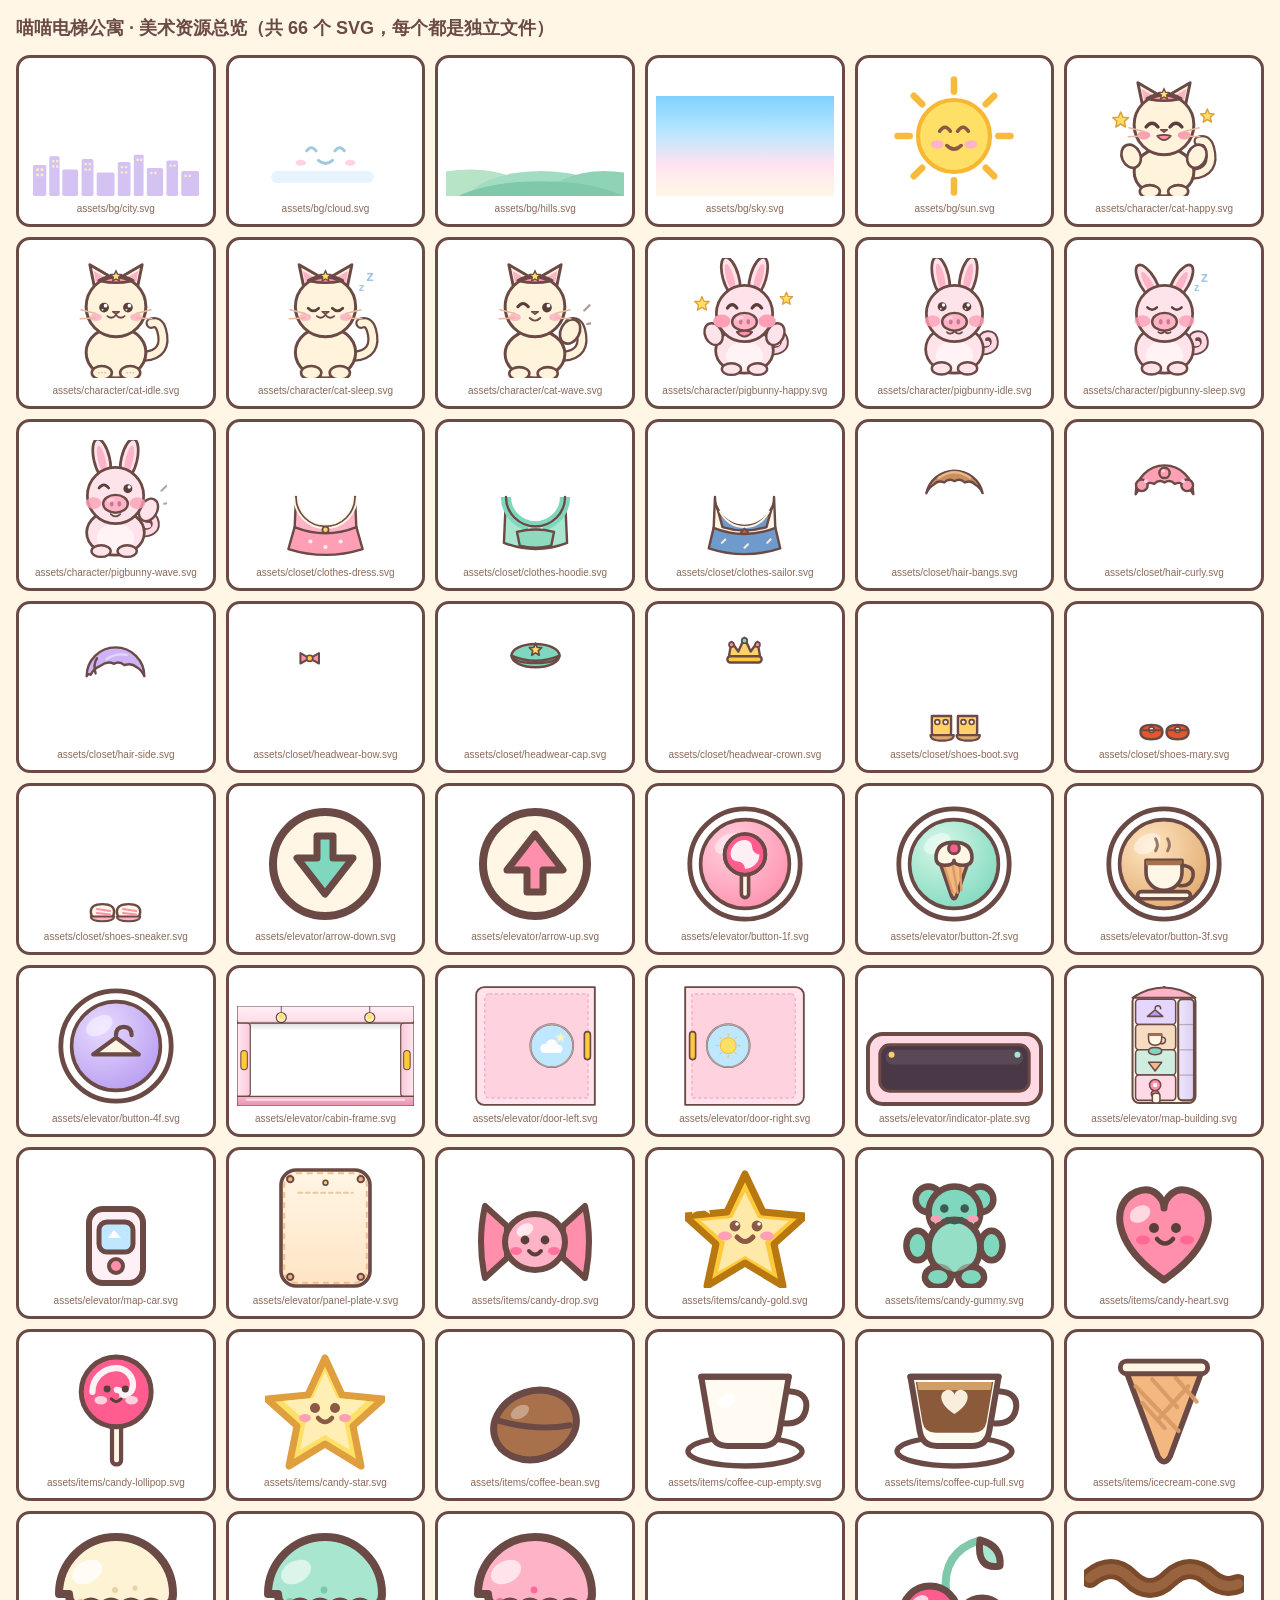
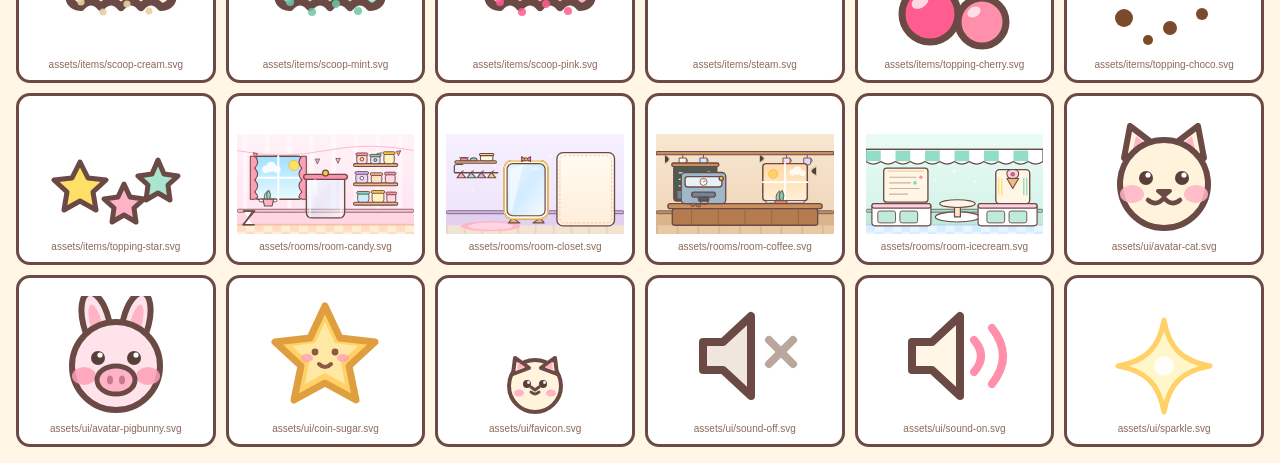
==== tools/asset-preview.html @ 95e315c2 "新增 4F 衣帽间：可换发型/头饰/衣服/鞋子（图层式换装 + 镜子预览 + 新搭配奖励）" ====
<!doctype html>
<meta charset="utf-8">
<title>喵喵电梯公寓 · 美术资源总览</title>
<style>
  body{margin:0;padding:16px;background:#FFF6E5;font:13px/1.4 -apple-system,"PingFang SC",sans-serif;
       display:grid;grid-template-columns:repeat(6,1fr);gap:10px}
  h1{grid-column:1/-1;margin:0 0 4px;font-size:18px;color:#6B4A45}
  figure{margin:0;background:#fff;border:3px solid #6B4A45;border-radius:14px;padding:8px;
         display:flex;flex-direction:column;align-items:center;justify-content:flex-end;min-height:150px}
  img{max-width:100%;max-height:120px;object-fit:contain}
  figcaption{margin-top:6px;font-size:10px;color:#8A6A5A;word-break:break-all;text-align:center}
</style>
<h1>喵喵电梯公寓 · 美术资源总览（共 66 个 SVG，每个都是独立文件）</h1>
<figure><img src="../assets/bg/city.svg"><figcaption>assets/bg/city.svg</figcaption></figure>
<figure><img src="../assets/bg/cloud.svg"><figcaption>assets/bg/cloud.svg</figcaption></figure>
<figure><img src="../assets/bg/hills.svg"><figcaption>assets/bg/hills.svg</figcaption></figure>
<figure><img src="../assets/bg/sky.svg"><figcaption>assets/bg/sky.svg</figcaption></figure>
<figure><img src="../assets/bg/sun.svg"><figcaption>assets/bg/sun.svg</figcaption></figure>
<figure><img src="../assets/character/cat-happy.svg"><figcaption>assets/character/cat-happy.svg</figcaption></figure>
<figure><img src="../assets/character/cat-idle.svg"><figcaption>assets/character/cat-idle.svg</figcaption></figure>
<figure><img src="../assets/character/cat-sleep.svg"><figcaption>assets/character/cat-sleep.svg</figcaption></figure>
<figure><img src="../assets/character/cat-wave.svg"><figcaption>assets/character/cat-wave.svg</figcaption></figure>
<figure><img src="../assets/character/pigbunny-happy.svg"><figcaption>assets/character/pigbunny-happy.svg</figcaption></figure>
<figure><img src="../assets/character/pigbunny-idle.svg"><figcaption>assets/character/pigbunny-idle.svg</figcaption></figure>
<figure><img src="../assets/character/pigbunny-sleep.svg"><figcaption>assets/character/pigbunny-sleep.svg</figcaption></figure>
<figure><img src="../assets/character/pigbunny-wave.svg"><figcaption>assets/character/pigbunny-wave.svg</figcaption></figure>
<figure><img src="../assets/closet/clothes-dress.svg"><figcaption>assets/closet/clothes-dress.svg</figcaption></figure>
<figure><img src="../assets/closet/clothes-hoodie.svg"><figcaption>assets/closet/clothes-hoodie.svg</figcaption></figure>
<figure><img src="../assets/closet/clothes-sailor.svg"><figcaption>assets/closet/clothes-sailor.svg</figcaption></figure>
<figure><img src="../assets/closet/hair-bangs.svg"><figcaption>assets/closet/hair-bangs.svg</figcaption></figure>
<figure><img src="../assets/closet/hair-curly.svg"><figcaption>assets/closet/hair-curly.svg</figcaption></figure>
<figure><img src="../assets/closet/hair-side.svg"><figcaption>assets/closet/hair-side.svg</figcaption></figure>
<figure><img src="../assets/closet/headwear-bow.svg"><figcaption>assets/closet/headwear-bow.svg</figcaption></figure>
<figure><img src="../assets/closet/headwear-cap.svg"><figcaption>assets/closet/headwear-cap.svg</figcaption></figure>
<figure><img src="../assets/closet/headwear-crown.svg"><figcaption>assets/closet/headwear-crown.svg</figcaption></figure>
<figure><img src="../assets/closet/shoes-boot.svg"><figcaption>assets/closet/shoes-boot.svg</figcaption></figure>
<figure><img src="../assets/closet/shoes-mary.svg"><figcaption>assets/closet/shoes-mary.svg</figcaption></figure>
<figure><img src="../assets/closet/shoes-sneaker.svg"><figcaption>assets/closet/shoes-sneaker.svg</figcaption></figure>
<figure><img src="../assets/elevator/arrow-down.svg"><figcaption>assets/elevator/arrow-down.svg</figcaption></figure>
<figure><img src="../assets/elevator/arrow-up.svg"><figcaption>assets/elevator/arrow-up.svg</figcaption></figure>
<figure><img src="../assets/elevator/button-1f.svg"><figcaption>assets/elevator/button-1f.svg</figcaption></figure>
<figure><img src="../assets/elevator/button-2f.svg"><figcaption>assets/elevator/button-2f.svg</figcaption></figure>
<figure><img src="../assets/elevator/button-3f.svg"><figcaption>assets/elevator/button-3f.svg</figcaption></figure>
<figure><img src="../assets/elevator/button-4f.svg"><figcaption>assets/elevator/button-4f.svg</figcaption></figure>
<figure><img src="../assets/elevator/cabin-frame.svg"><figcaption>assets/elevator/cabin-frame.svg</figcaption></figure>
<figure><img src="../assets/elevator/door-left.svg"><figcaption>assets/elevator/door-left.svg</figcaption></figure>
<figure><img src="../assets/elevator/door-right.svg"><figcaption>assets/elevator/door-right.svg</figcaption></figure>
<figure><img src="../assets/elevator/indicator-plate.svg"><figcaption>assets/elevator/indicator-plate.svg</figcaption></figure>
<figure><img src="../assets/elevator/map-building.svg"><figcaption>assets/elevator/map-building.svg</figcaption></figure>
<figure><img src="../assets/elevator/map-car.svg"><figcaption>assets/elevator/map-car.svg</figcaption></figure>
<figure><img src="../assets/elevator/panel-plate-v.svg"><figcaption>assets/elevator/panel-plate-v.svg</figcaption></figure>
<figure><img src="../assets/items/candy-drop.svg"><figcaption>assets/items/candy-drop.svg</figcaption></figure>
<figure><img src="../assets/items/candy-gold.svg"><figcaption>assets/items/candy-gold.svg</figcaption></figure>
<figure><img src="../assets/items/candy-gummy.svg"><figcaption>assets/items/candy-gummy.svg</figcaption></figure>
<figure><img src="../assets/items/candy-heart.svg"><figcaption>assets/items/candy-heart.svg</figcaption></figure>
<figure><img src="../assets/items/candy-lollipop.svg"><figcaption>assets/items/candy-lollipop.svg</figcaption></figure>
<figure><img src="../assets/items/candy-star.svg"><figcaption>assets/items/candy-star.svg</figcaption></figure>
<figure><img src="../assets/items/coffee-bean.svg"><figcaption>assets/items/coffee-bean.svg</figcaption></figure>
<figure><img src="../assets/items/coffee-cup-empty.svg"><figcaption>assets/items/coffee-cup-empty.svg</figcaption></figure>
<figure><img src="../assets/items/coffee-cup-full.svg"><figcaption>assets/items/coffee-cup-full.svg</figcaption></figure>
<figure><img src="../assets/items/icecream-cone.svg"><figcaption>assets/items/icecream-cone.svg</figcaption></figure>
<figure><img src="../assets/items/scoop-cream.svg"><figcaption>assets/items/scoop-cream.svg</figcaption></figure>
<figure><img src="../assets/items/scoop-mint.svg"><figcaption>assets/items/scoop-mint.svg</figcaption></figure>
<figure><img src="../assets/items/scoop-pink.svg"><figcaption>assets/items/scoop-pink.svg</figcaption></figure>
<figure><img src="../assets/items/steam.svg"><figcaption>assets/items/steam.svg</figcaption></figure>
<figure><img src="../assets/items/topping-cherry.svg"><figcaption>assets/items/topping-cherry.svg</figcaption></figure>
<figure><img src="../assets/items/topping-choco.svg"><figcaption>assets/items/topping-choco.svg</figcaption></figure>
<figure><img src="../assets/items/topping-star.svg"><figcaption>assets/items/topping-star.svg</figcaption></figure>
<figure><img src="../assets/rooms/room-candy.svg"><figcaption>assets/rooms/room-candy.svg</figcaption></figure>
<figure><img src="../assets/rooms/room-closet.svg"><figcaption>assets/rooms/room-closet.svg</figcaption></figure>
<figure><img src="../assets/rooms/room-coffee.svg"><figcaption>assets/rooms/room-coffee.svg</figcaption></figure>
<figure><img src="../assets/rooms/room-icecream.svg"><figcaption>assets/rooms/room-icecream.svg</figcaption></figure>
<figure><img src="../assets/ui/avatar-cat.svg"><figcaption>assets/ui/avatar-cat.svg</figcaption></figure>
<figure><img src="../assets/ui/avatar-pigbunny.svg"><figcaption>assets/ui/avatar-pigbunny.svg</figcaption></figure>
<figure><img src="../assets/ui/coin-sugar.svg"><figcaption>assets/ui/coin-sugar.svg</figcaption></figure>
<figure><img src="../assets/ui/favicon.svg"><figcaption>assets/ui/favicon.svg</figcaption></figure>
<figure><img src="../assets/ui/sound-off.svg"><figcaption>assets/ui/sound-off.svg</figcaption></figure>
<figure><img src="../assets/ui/sound-on.svg"><figcaption>assets/ui/sound-on.svg</figcaption></figure>
<figure><img src="../assets/ui/sparkle.svg"><figcaption>assets/ui/sparkle.svg</figcaption></figure>
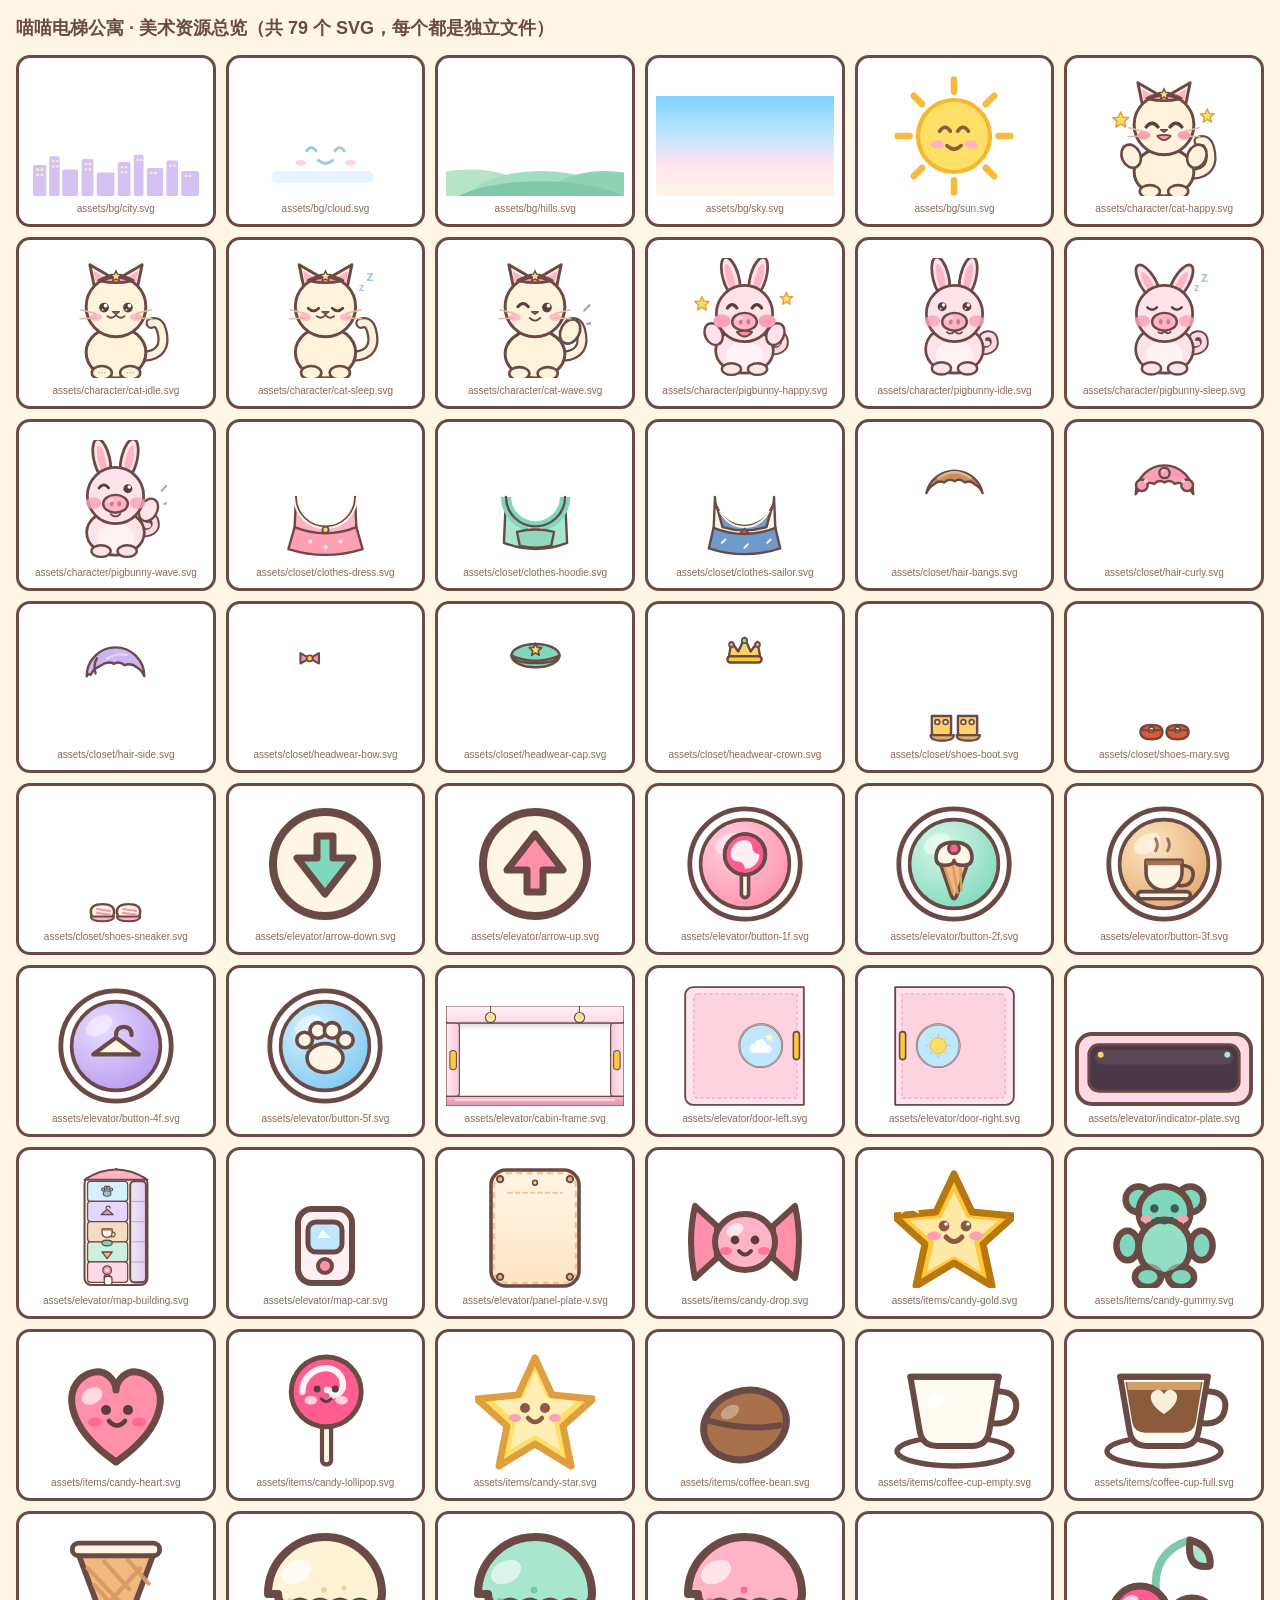
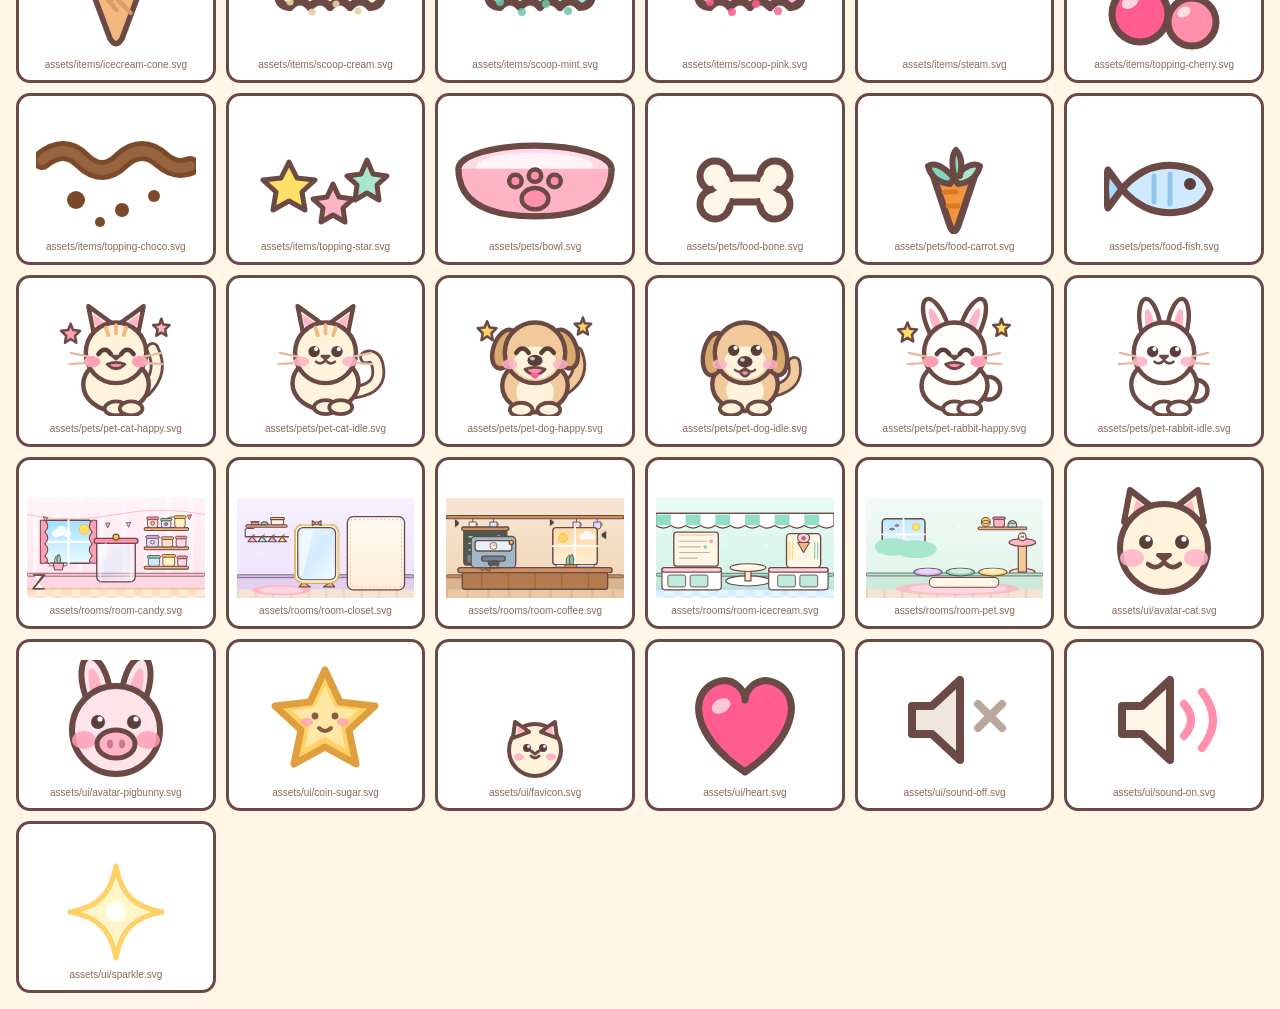
==== commit ba99a42a: "新增 5F 宠物层：三只小宠物可摸可喂，好感度升级变好朋友" ====
--- a/tools/asset-preview.html
+++ b/tools/asset-preview.html
@@ -10,7 +10,7 @@
   img{max-width:100%;max-height:120px;object-fit:contain}
   figcaption{margin-top:6px;font-size:10px;color:#8A6A5A;word-break:break-all;text-align:center}
 </style>
-<h1>喵喵电梯公寓 · 美术资源总览（共 66 个 SVG，每个都是独立文件）</h1>
+<h1>喵喵电梯公寓 · 美术资源总览（共 79 个 SVG，每个都是独立文件）</h1>
 <figure><img src="../assets/bg/city.svg"><figcaption>assets/bg/city.svg</figcaption></figure>
 <figure><img src="../assets/bg/cloud.svg"><figcaption>assets/bg/cloud.svg</figcaption></figure>
 <figure><img src="../assets/bg/hills.svg"><figcaption>assets/bg/hills.svg</figcaption></figure>
@@ -42,6 +42,7 @@
 <figure><img src="../assets/elevator/button-2f.svg"><figcaption>assets/elevator/button-2f.svg</figcaption></figure>
 <figure><img src="../assets/elevator/button-3f.svg"><figcaption>assets/elevator/button-3f.svg</figcaption></figure>
 <figure><img src="../assets/elevator/button-4f.svg"><figcaption>assets/elevator/button-4f.svg</figcaption></figure>
+<figure><img src="../assets/elevator/button-5f.svg"><figcaption>assets/elevator/button-5f.svg</figcaption></figure>
 <figure><img src="../assets/elevator/cabin-frame.svg"><figcaption>assets/elevator/cabin-frame.svg</figcaption></figure>
 <figure><img src="../assets/elevator/door-left.svg"><figcaption>assets/elevator/door-left.svg</figcaption></figure>
 <figure><img src="../assets/elevator/door-right.svg"><figcaption>assets/elevator/door-right.svg</figcaption></figure>
@@ -66,14 +67,26 @@
 <figure><img src="../assets/items/topping-cherry.svg"><figcaption>assets/items/topping-cherry.svg</figcaption></figure>
 <figure><img src="../assets/items/topping-choco.svg"><figcaption>assets/items/topping-choco.svg</figcaption></figure>
 <figure><img src="../assets/items/topping-star.svg"><figcaption>assets/items/topping-star.svg</figcaption></figure>
+<figure><img src="../assets/pets/bowl.svg"><figcaption>assets/pets/bowl.svg</figcaption></figure>
+<figure><img src="../assets/pets/food-bone.svg"><figcaption>assets/pets/food-bone.svg</figcaption></figure>
+<figure><img src="../assets/pets/food-carrot.svg"><figcaption>assets/pets/food-carrot.svg</figcaption></figure>
+<figure><img src="../assets/pets/food-fish.svg"><figcaption>assets/pets/food-fish.svg</figcaption></figure>
+<figure><img src="../assets/pets/pet-cat-happy.svg"><figcaption>assets/pets/pet-cat-happy.svg</figcaption></figure>
+<figure><img src="../assets/pets/pet-cat-idle.svg"><figcaption>assets/pets/pet-cat-idle.svg</figcaption></figure>
+<figure><img src="../assets/pets/pet-dog-happy.svg"><figcaption>assets/pets/pet-dog-happy.svg</figcaption></figure>
+<figure><img src="../assets/pets/pet-dog-idle.svg"><figcaption>assets/pets/pet-dog-idle.svg</figcaption></figure>
+<figure><img src="../assets/pets/pet-rabbit-happy.svg"><figcaption>assets/pets/pet-rabbit-happy.svg</figcaption></figure>
+<figure><img src="../assets/pets/pet-rabbit-idle.svg"><figcaption>assets/pets/pet-rabbit-idle.svg</figcaption></figure>
 <figure><img src="../assets/rooms/room-candy.svg"><figcaption>assets/rooms/room-candy.svg</figcaption></figure>
 <figure><img src="../assets/rooms/room-closet.svg"><figcaption>assets/rooms/room-closet.svg</figcaption></figure>
 <figure><img src="../assets/rooms/room-coffee.svg"><figcaption>assets/rooms/room-coffee.svg</figcaption></figure>
 <figure><img src="../assets/rooms/room-icecream.svg"><figcaption>assets/rooms/room-icecream.svg</figcaption></figure>
+<figure><img src="../assets/rooms/room-pet.svg"><figcaption>assets/rooms/room-pet.svg</figcaption></figure>
 <figure><img src="../assets/ui/avatar-cat.svg"><figcaption>assets/ui/avatar-cat.svg</figcaption></figure>
 <figure><img src="../assets/ui/avatar-pigbunny.svg"><figcaption>assets/ui/avatar-pigbunny.svg</figcaption></figure>
 <figure><img src="../assets/ui/coin-sugar.svg"><figcaption>assets/ui/coin-sugar.svg</figcaption></figure>
 <figure><img src="../assets/ui/favicon.svg"><figcaption>assets/ui/favicon.svg</figcaption></figure>
+<figure><img src="../assets/ui/heart.svg"><figcaption>assets/ui/heart.svg</figcaption></figure>
 <figure><img src="../assets/ui/sound-off.svg"><figcaption>assets/ui/sound-off.svg</figcaption></figure>
 <figure><img src="../assets/ui/sound-on.svg"><figcaption>assets/ui/sound-on.svg</figcaption></figure>
 <figure><img src="../assets/ui/sparkle.svg"><figcaption>assets/ui/sparkle.svg</figcaption></figure>
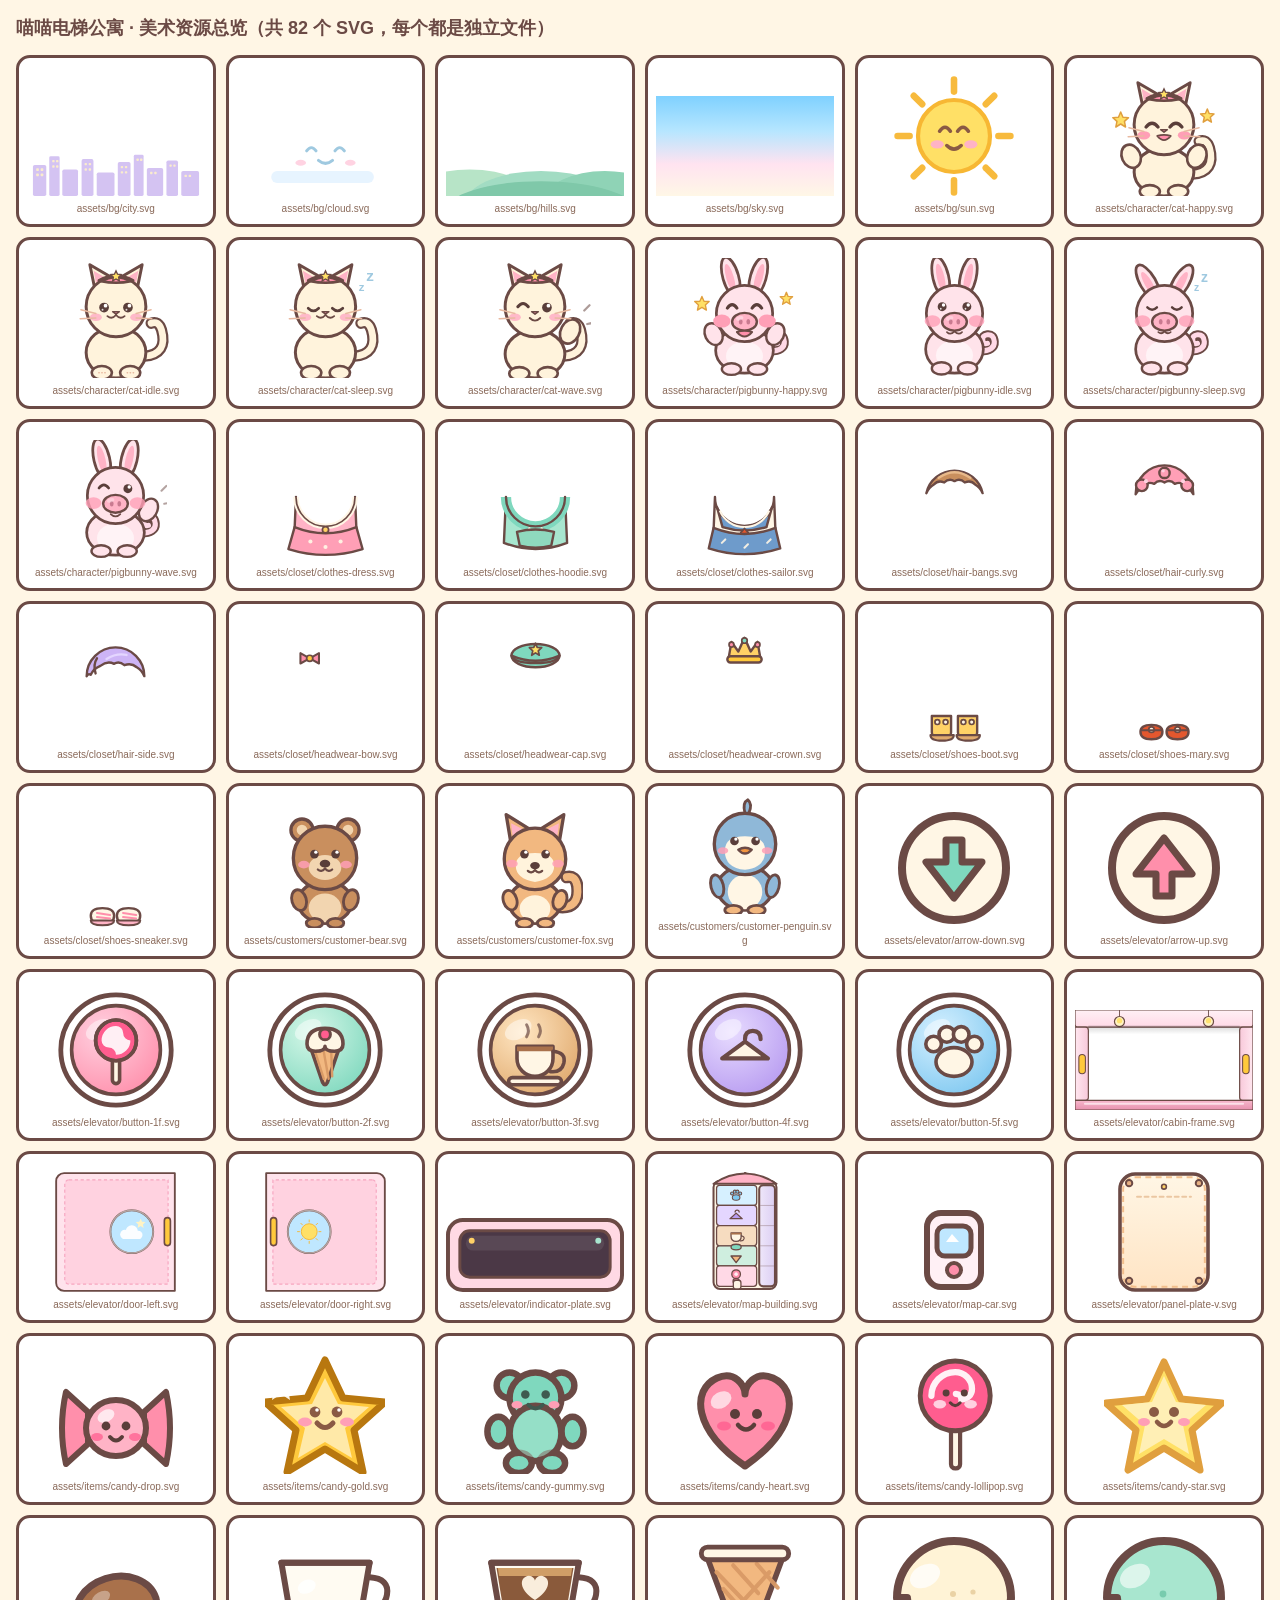
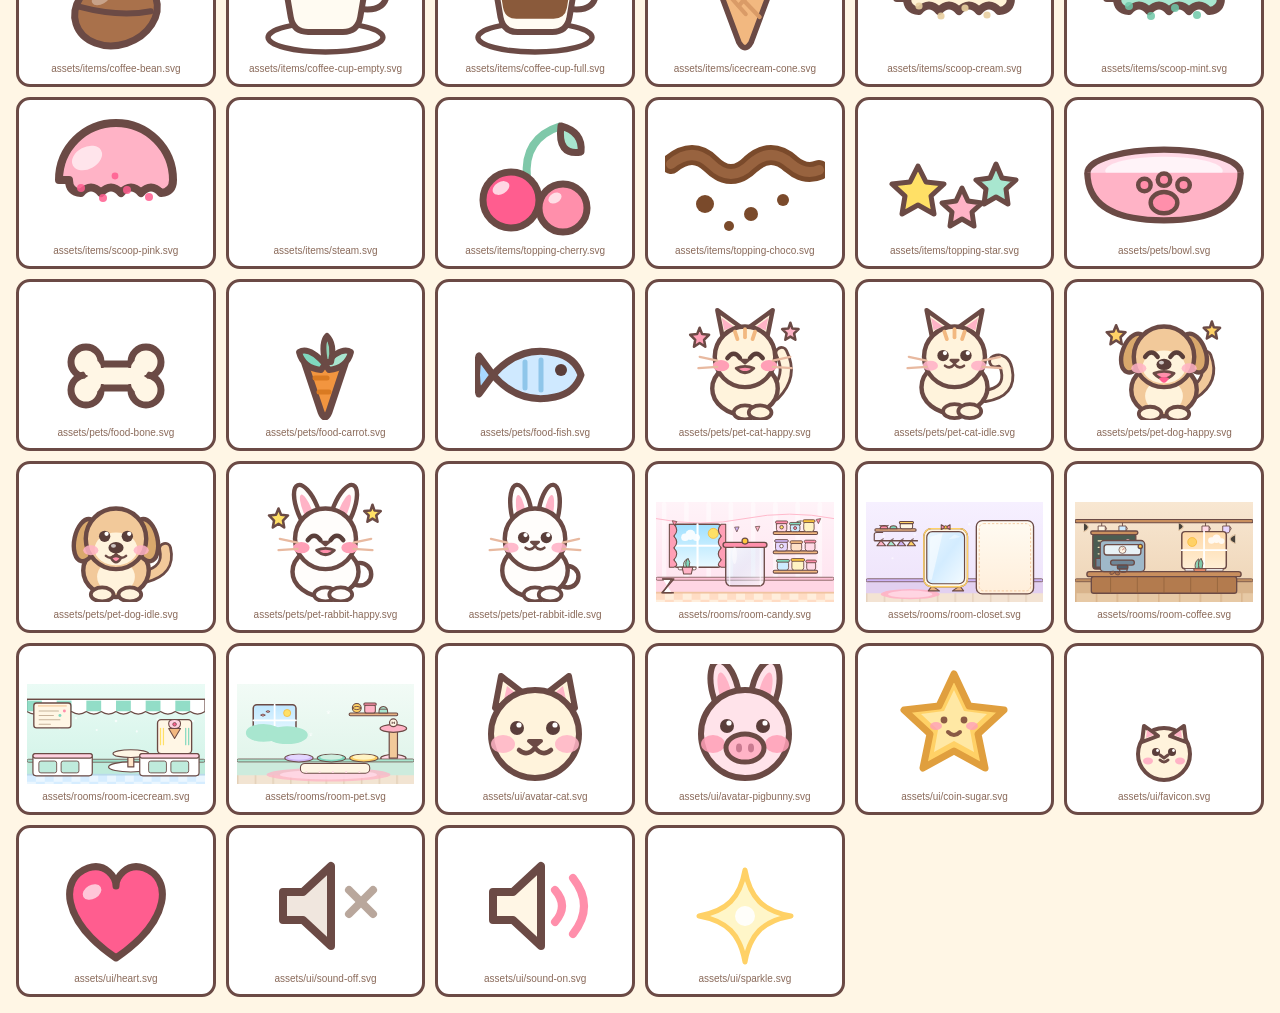
==== commit acd399a7: "2F 改成顾客点单：口味+配料都对上卖 8 颗，没对上 3 颗，卖完自动换顾客" ====
--- a/tools/asset-preview.html
+++ b/tools/asset-preview.html
@@ -10,7 +10,7 @@
   img{max-width:100%;max-height:120px;object-fit:contain}
   figcaption{margin-top:6px;font-size:10px;color:#8A6A5A;word-break:break-all;text-align:center}
 </style>
-<h1>喵喵电梯公寓 · 美术资源总览（共 79 个 SVG，每个都是独立文件）</h1>
+<h1>喵喵电梯公寓 · 美术资源总览（共 82 个 SVG，每个都是独立文件）</h1>
 <figure><img src="../assets/bg/city.svg"><figcaption>assets/bg/city.svg</figcaption></figure>
 <figure><img src="../assets/bg/cloud.svg"><figcaption>assets/bg/cloud.svg</figcaption></figure>
 <figure><img src="../assets/bg/hills.svg"><figcaption>assets/bg/hills.svg</figcaption></figure>
@@ -36,6 +36,9 @@
 <figure><img src="../assets/closet/shoes-boot.svg"><figcaption>assets/closet/shoes-boot.svg</figcaption></figure>
 <figure><img src="../assets/closet/shoes-mary.svg"><figcaption>assets/closet/shoes-mary.svg</figcaption></figure>
 <figure><img src="../assets/closet/shoes-sneaker.svg"><figcaption>assets/closet/shoes-sneaker.svg</figcaption></figure>
+<figure><img src="../assets/customers/customer-bear.svg"><figcaption>assets/customers/customer-bear.svg</figcaption></figure>
+<figure><img src="../assets/customers/customer-fox.svg"><figcaption>assets/customers/customer-fox.svg</figcaption></figure>
+<figure><img src="../assets/customers/customer-penguin.svg"><figcaption>assets/customers/customer-penguin.svg</figcaption></figure>
 <figure><img src="../assets/elevator/arrow-down.svg"><figcaption>assets/elevator/arrow-down.svg</figcaption></figure>
 <figure><img src="../assets/elevator/arrow-up.svg"><figcaption>assets/elevator/arrow-up.svg</figcaption></figure>
 <figure><img src="../assets/elevator/button-1f.svg"><figcaption>assets/elevator/button-1f.svg</figcaption></figure>
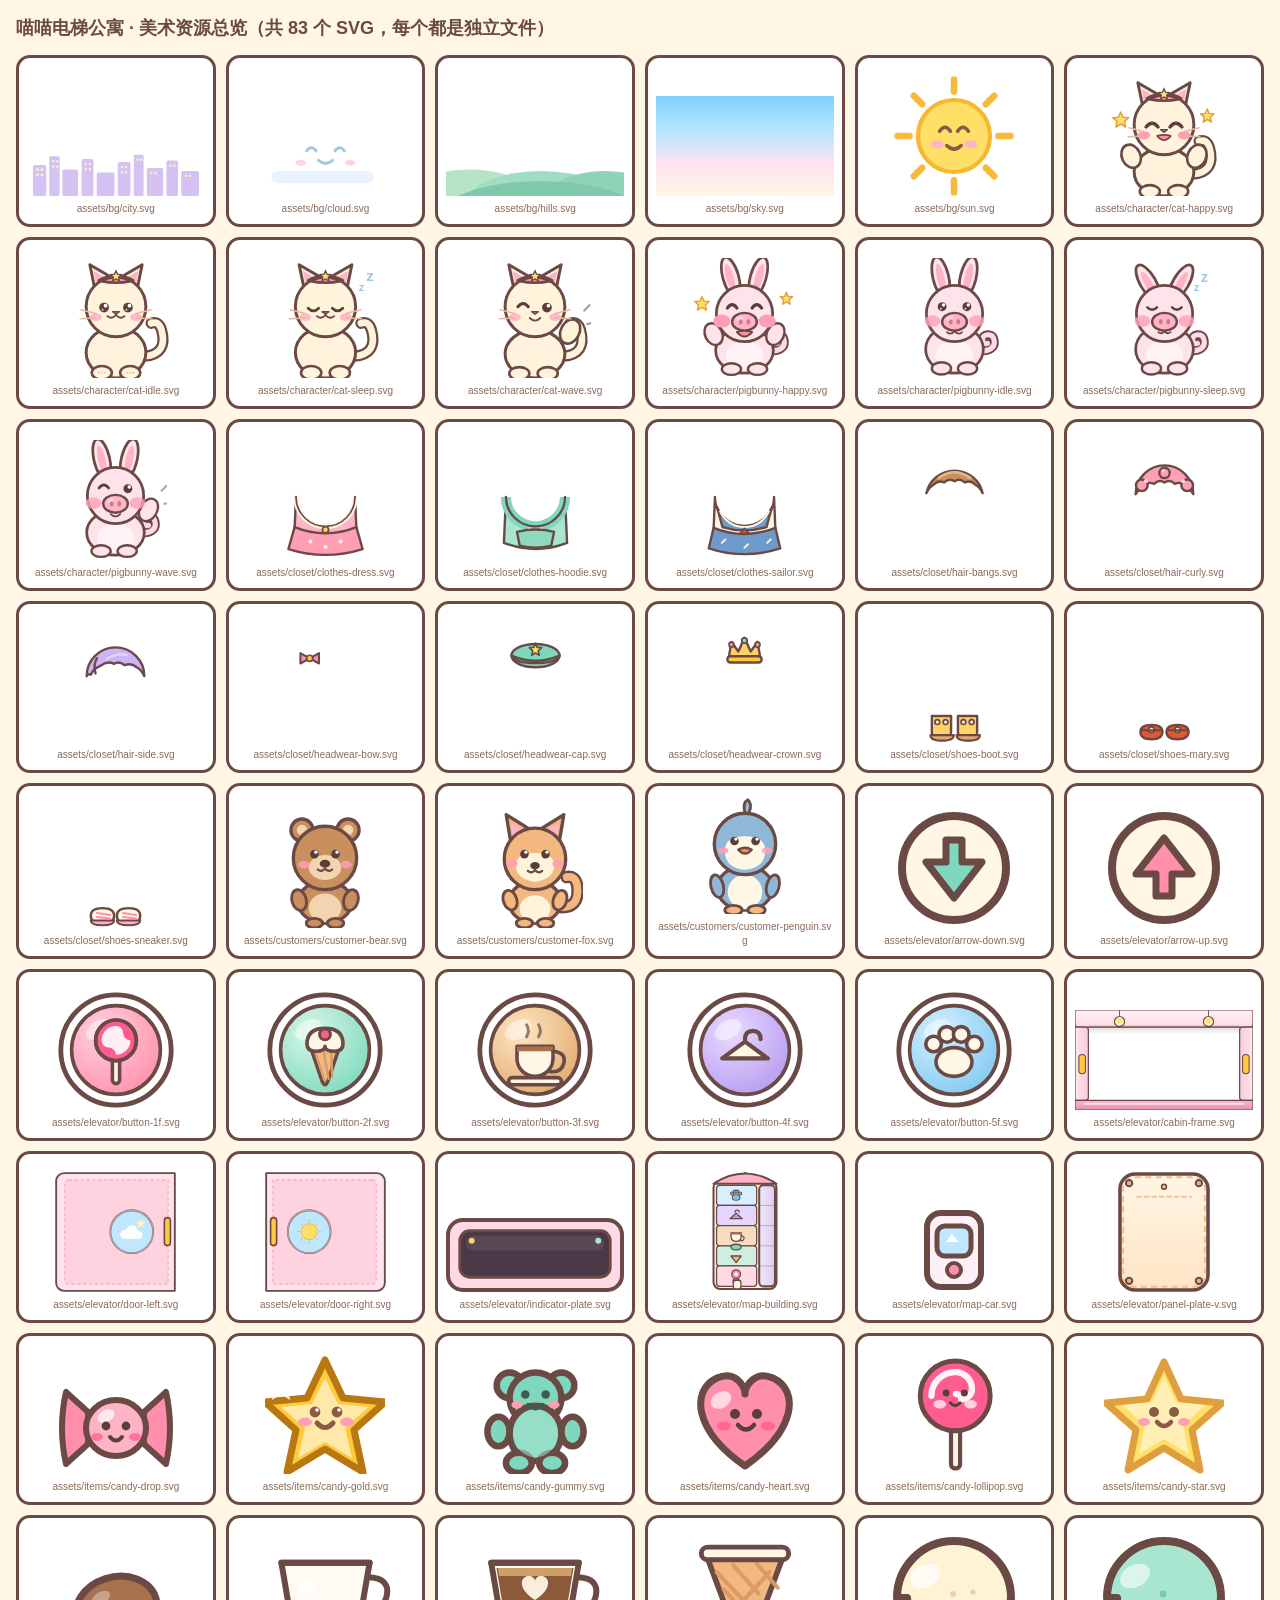
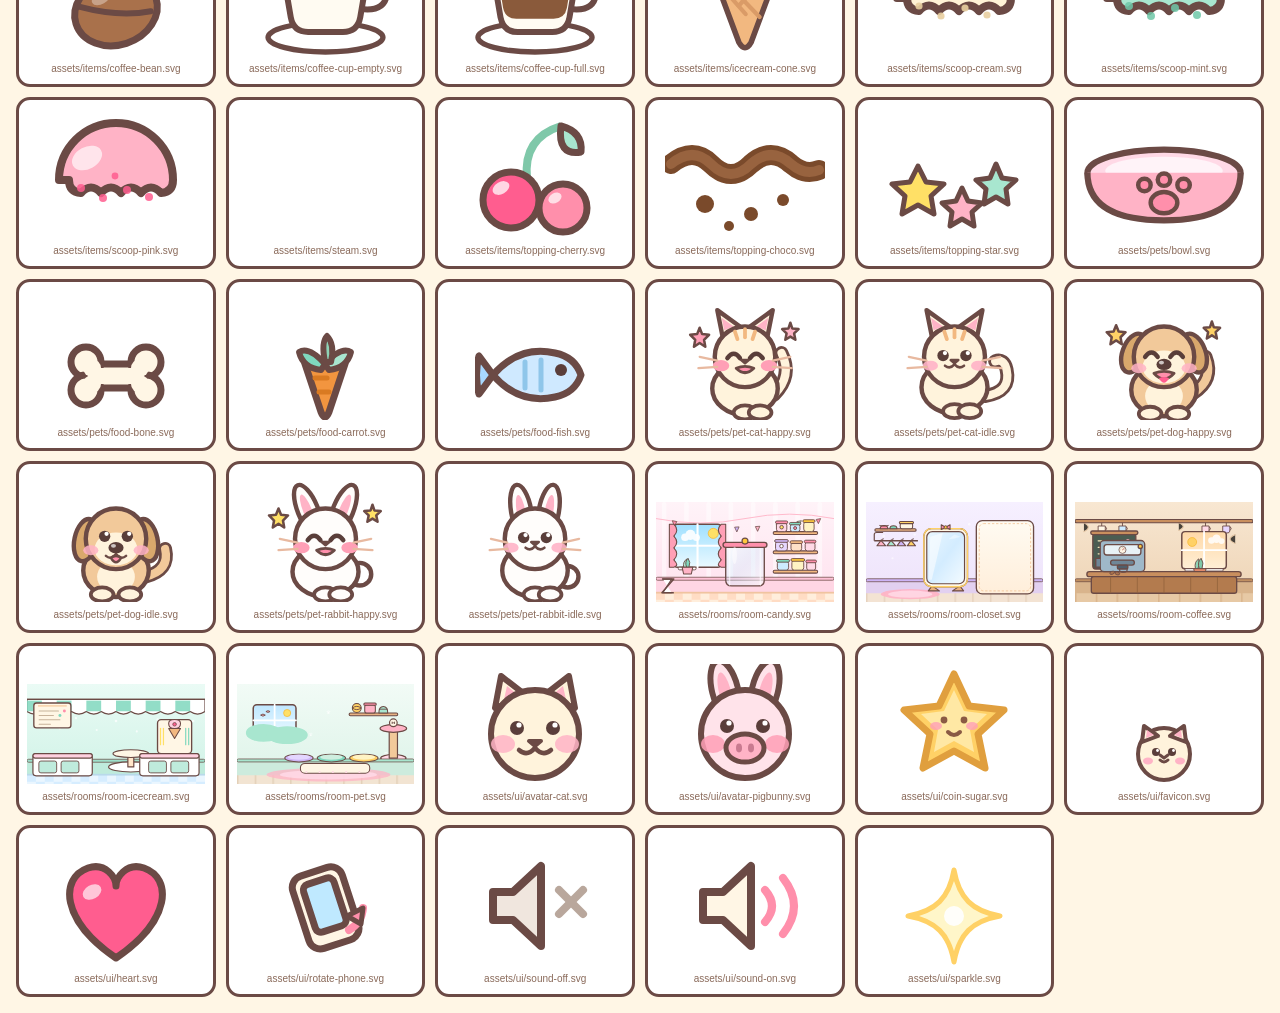
==== commit fdcb62ca: "手机适配：触屏热区放大/禁粘 hover/竖屏提示；台词气泡移到门槛，不再压住可点元素；修掉糖果浮动跑偏" ====
--- a/tools/asset-preview.html
+++ b/tools/asset-preview.html
@@ -10,7 +10,7 @@
   img{max-width:100%;max-height:120px;object-fit:contain}
   figcaption{margin-top:6px;font-size:10px;color:#8A6A5A;word-break:break-all;text-align:center}
 </style>
-<h1>喵喵电梯公寓 · 美术资源总览（共 82 个 SVG，每个都是独立文件）</h1>
+<h1>喵喵电梯公寓 · 美术资源总览（共 83 个 SVG，每个都是独立文件）</h1>
 <figure><img src="../assets/bg/city.svg"><figcaption>assets/bg/city.svg</figcaption></figure>
 <figure><img src="../assets/bg/cloud.svg"><figcaption>assets/bg/cloud.svg</figcaption></figure>
 <figure><img src="../assets/bg/hills.svg"><figcaption>assets/bg/hills.svg</figcaption></figure>
@@ -90,6 +90,7 @@
 <figure><img src="../assets/ui/coin-sugar.svg"><figcaption>assets/ui/coin-sugar.svg</figcaption></figure>
 <figure><img src="../assets/ui/favicon.svg"><figcaption>assets/ui/favicon.svg</figcaption></figure>
 <figure><img src="../assets/ui/heart.svg"><figcaption>assets/ui/heart.svg</figcaption></figure>
+<figure><img src="../assets/ui/rotate-phone.svg"><figcaption>assets/ui/rotate-phone.svg</figcaption></figure>
 <figure><img src="../assets/ui/sound-off.svg"><figcaption>assets/ui/sound-off.svg</figcaption></figure>
 <figure><img src="../assets/ui/sound-on.svg"><figcaption>assets/ui/sound-on.svg</figcaption></figure>
 <figure><img src="../assets/ui/sparkle.svg"><figcaption>assets/ui/sparkle.svg</figcaption></figure>
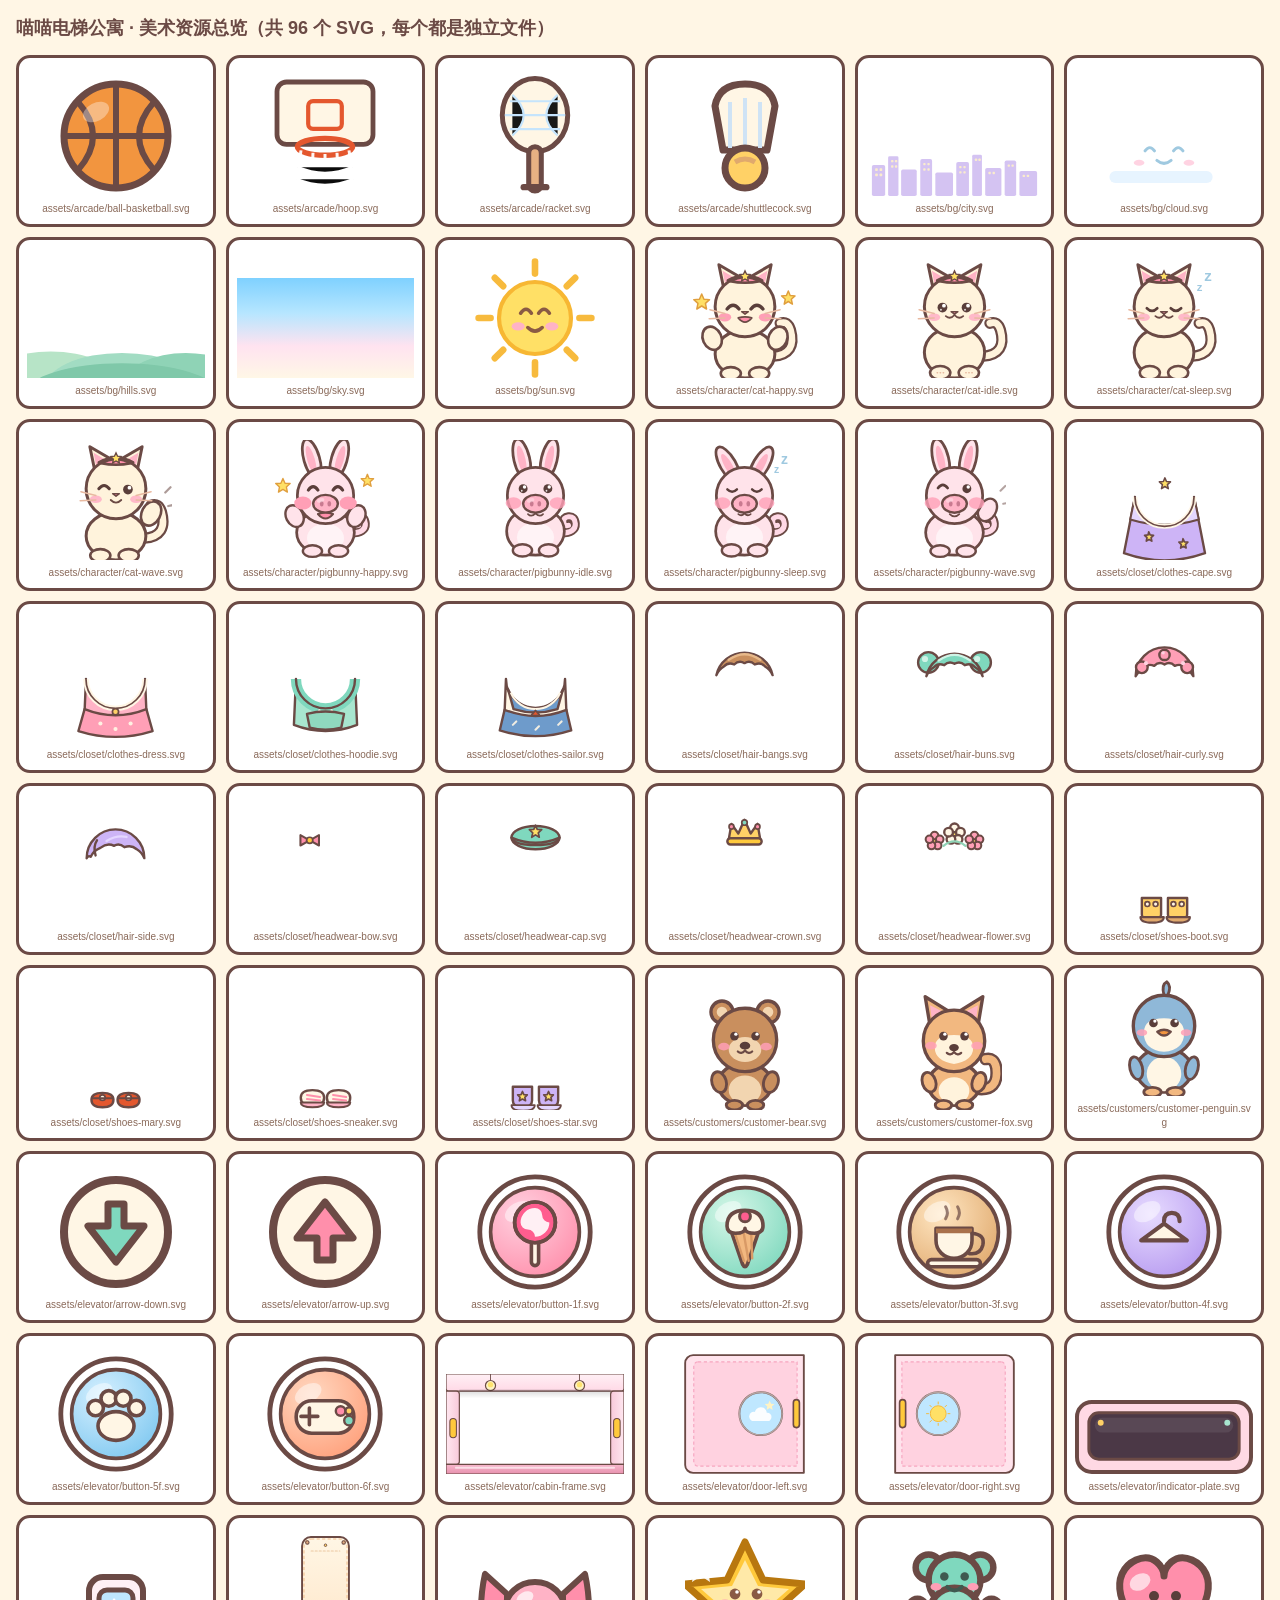
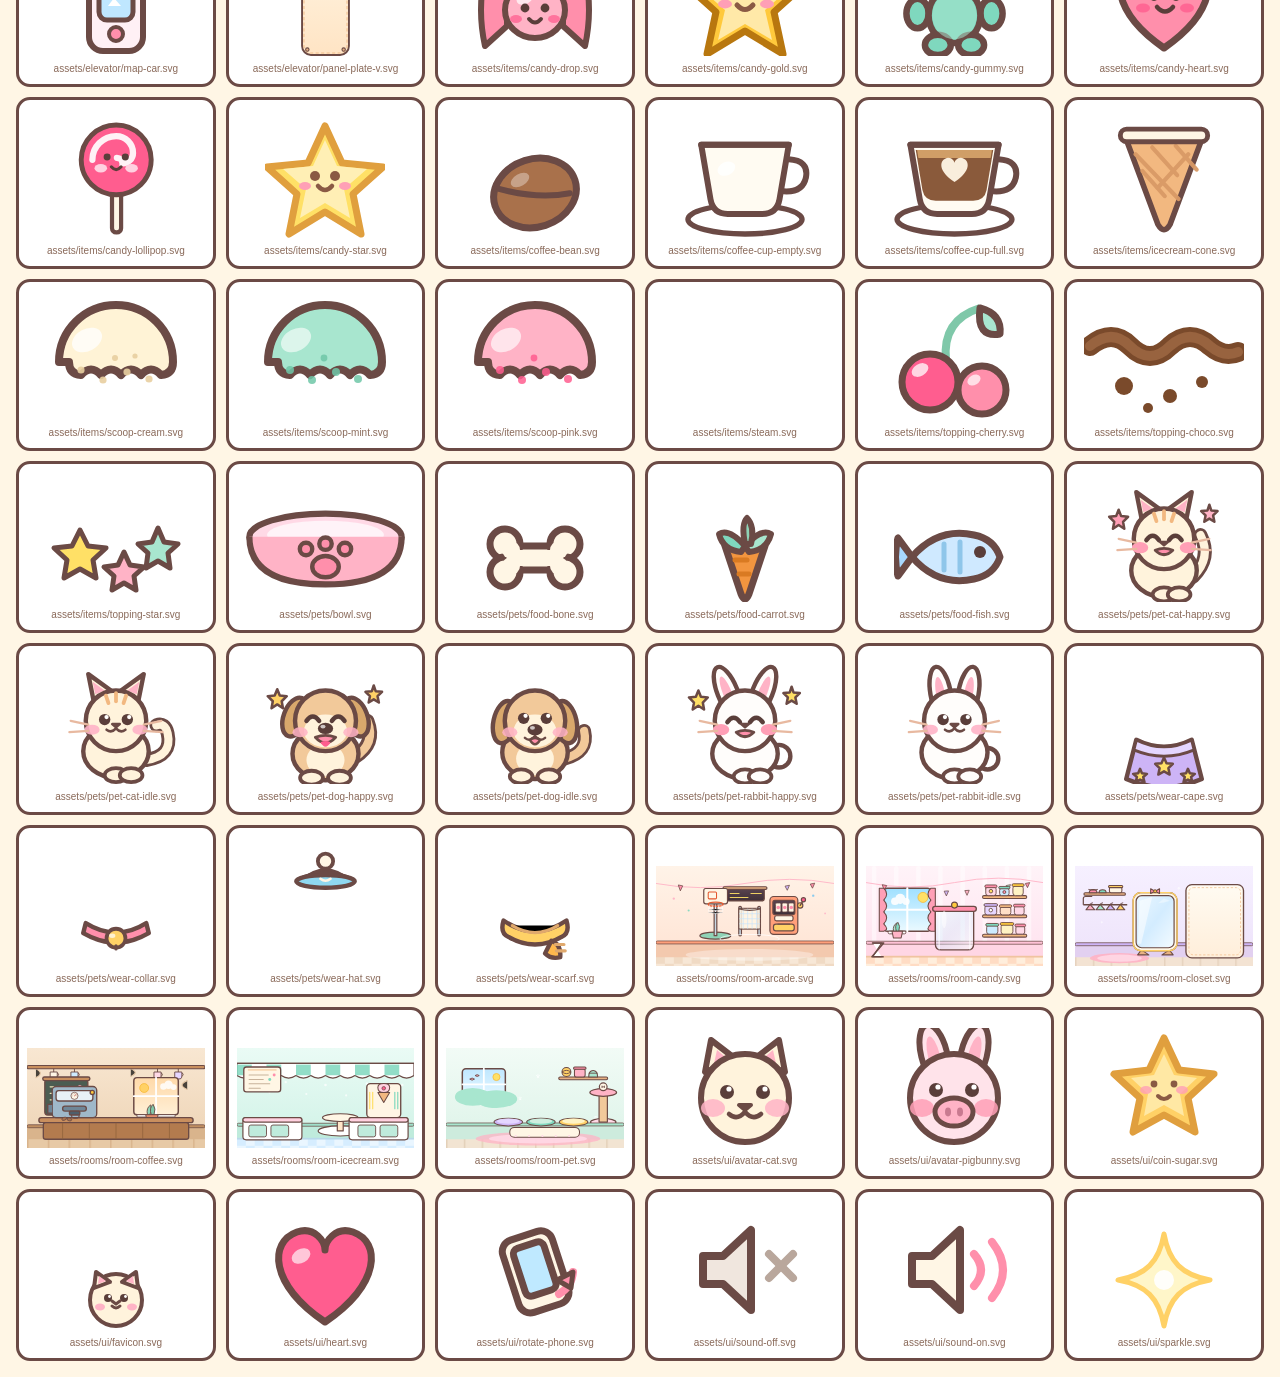
==== commit 3ddf724f: "4F 加商店（买主角衣服 + 宠物装扮）；宠物装扮在 5F/6F 同步可见；楼层按键 6 层起自动两列 + 楼层指示条" ====
--- a/tools/asset-preview.html
+++ b/tools/asset-preview.html
@@ -10,7 +10,11 @@
   img{max-width:100%;max-height:120px;object-fit:contain}
   figcaption{margin-top:6px;font-size:10px;color:#8A6A5A;word-break:break-all;text-align:center}
 </style>
-<h1>喵喵电梯公寓 · 美术资源总览（共 83 个 SVG，每个都是独立文件）</h1>
+<h1>喵喵电梯公寓 · 美术资源总览（共 96 个 SVG，每个都是独立文件）</h1>
+<figure><img src="../assets/arcade/ball-basketball.svg"><figcaption>assets/arcade/ball-basketball.svg</figcaption></figure>
+<figure><img src="../assets/arcade/hoop.svg"><figcaption>assets/arcade/hoop.svg</figcaption></figure>
+<figure><img src="../assets/arcade/racket.svg"><figcaption>assets/arcade/racket.svg</figcaption></figure>
+<figure><img src="../assets/arcade/shuttlecock.svg"><figcaption>assets/arcade/shuttlecock.svg</figcaption></figure>
 <figure><img src="../assets/bg/city.svg"><figcaption>assets/bg/city.svg</figcaption></figure>
 <figure><img src="../assets/bg/cloud.svg"><figcaption>assets/bg/cloud.svg</figcaption></figure>
 <figure><img src="../assets/bg/hills.svg"><figcaption>assets/bg/hills.svg</figcaption></figure>
@@ -24,18 +28,22 @@
 <figure><img src="../assets/character/pigbunny-idle.svg"><figcaption>assets/character/pigbunny-idle.svg</figcaption></figure>
 <figure><img src="../assets/character/pigbunny-sleep.svg"><figcaption>assets/character/pigbunny-sleep.svg</figcaption></figure>
 <figure><img src="../assets/character/pigbunny-wave.svg"><figcaption>assets/character/pigbunny-wave.svg</figcaption></figure>
+<figure><img src="../assets/closet/clothes-cape.svg"><figcaption>assets/closet/clothes-cape.svg</figcaption></figure>
 <figure><img src="../assets/closet/clothes-dress.svg"><figcaption>assets/closet/clothes-dress.svg</figcaption></figure>
 <figure><img src="../assets/closet/clothes-hoodie.svg"><figcaption>assets/closet/clothes-hoodie.svg</figcaption></figure>
 <figure><img src="../assets/closet/clothes-sailor.svg"><figcaption>assets/closet/clothes-sailor.svg</figcaption></figure>
 <figure><img src="../assets/closet/hair-bangs.svg"><figcaption>assets/closet/hair-bangs.svg</figcaption></figure>
+<figure><img src="../assets/closet/hair-buns.svg"><figcaption>assets/closet/hair-buns.svg</figcaption></figure>
 <figure><img src="../assets/closet/hair-curly.svg"><figcaption>assets/closet/hair-curly.svg</figcaption></figure>
 <figure><img src="../assets/closet/hair-side.svg"><figcaption>assets/closet/hair-side.svg</figcaption></figure>
 <figure><img src="../assets/closet/headwear-bow.svg"><figcaption>assets/closet/headwear-bow.svg</figcaption></figure>
 <figure><img src="../assets/closet/headwear-cap.svg"><figcaption>assets/closet/headwear-cap.svg</figcaption></figure>
 <figure><img src="../assets/closet/headwear-crown.svg"><figcaption>assets/closet/headwear-crown.svg</figcaption></figure>
+<figure><img src="../assets/closet/headwear-flower.svg"><figcaption>assets/closet/headwear-flower.svg</figcaption></figure>
 <figure><img src="../assets/closet/shoes-boot.svg"><figcaption>assets/closet/shoes-boot.svg</figcaption></figure>
 <figure><img src="../assets/closet/shoes-mary.svg"><figcaption>assets/closet/shoes-mary.svg</figcaption></figure>
 <figure><img src="../assets/closet/shoes-sneaker.svg"><figcaption>assets/closet/shoes-sneaker.svg</figcaption></figure>
+<figure><img src="../assets/closet/shoes-star.svg"><figcaption>assets/closet/shoes-star.svg</figcaption></figure>
 <figure><img src="../assets/customers/customer-bear.svg"><figcaption>assets/customers/customer-bear.svg</figcaption></figure>
 <figure><img src="../assets/customers/customer-fox.svg"><figcaption>assets/customers/customer-fox.svg</figcaption></figure>
 <figure><img src="../assets/customers/customer-penguin.svg"><figcaption>assets/customers/customer-penguin.svg</figcaption></figure>
@@ -46,11 +54,11 @@
 <figure><img src="../assets/elevator/button-3f.svg"><figcaption>assets/elevator/button-3f.svg</figcaption></figure>
 <figure><img src="../assets/elevator/button-4f.svg"><figcaption>assets/elevator/button-4f.svg</figcaption></figure>
 <figure><img src="../assets/elevator/button-5f.svg"><figcaption>assets/elevator/button-5f.svg</figcaption></figure>
+<figure><img src="../assets/elevator/button-6f.svg"><figcaption>assets/elevator/button-6f.svg</figcaption></figure>
 <figure><img src="../assets/elevator/cabin-frame.svg"><figcaption>assets/elevator/cabin-frame.svg</figcaption></figure>
 <figure><img src="../assets/elevator/door-left.svg"><figcaption>assets/elevator/door-left.svg</figcaption></figure>
 <figure><img src="../assets/elevator/door-right.svg"><figcaption>assets/elevator/door-right.svg</figcaption></figure>
 <figure><img src="../assets/elevator/indicator-plate.svg"><figcaption>assets/elevator/indicator-plate.svg</figcaption></figure>
-<figure><img src="../assets/elevator/map-building.svg"><figcaption>assets/elevator/map-building.svg</figcaption></figure>
 <figure><img src="../assets/elevator/map-car.svg"><figcaption>assets/elevator/map-car.svg</figcaption></figure>
 <figure><img src="../assets/elevator/panel-plate-v.svg"><figcaption>assets/elevator/panel-plate-v.svg</figcaption></figure>
 <figure><img src="../assets/items/candy-drop.svg"><figcaption>assets/items/candy-drop.svg</figcaption></figure>
@@ -80,6 +88,11 @@
 <figure><img src="../assets/pets/pet-dog-idle.svg"><figcaption>assets/pets/pet-dog-idle.svg</figcaption></figure>
 <figure><img src="../assets/pets/pet-rabbit-happy.svg"><figcaption>assets/pets/pet-rabbit-happy.svg</figcaption></figure>
 <figure><img src="../assets/pets/pet-rabbit-idle.svg"><figcaption>assets/pets/pet-rabbit-idle.svg</figcaption></figure>
+<figure><img src="../assets/pets/wear-cape.svg"><figcaption>assets/pets/wear-cape.svg</figcaption></figure>
+<figure><img src="../assets/pets/wear-collar.svg"><figcaption>assets/pets/wear-collar.svg</figcaption></figure>
+<figure><img src="../assets/pets/wear-hat.svg"><figcaption>assets/pets/wear-hat.svg</figcaption></figure>
+<figure><img src="../assets/pets/wear-scarf.svg"><figcaption>assets/pets/wear-scarf.svg</figcaption></figure>
+<figure><img src="../assets/rooms/room-arcade.svg"><figcaption>assets/rooms/room-arcade.svg</figcaption></figure>
 <figure><img src="../assets/rooms/room-candy.svg"><figcaption>assets/rooms/room-candy.svg</figcaption></figure>
 <figure><img src="../assets/rooms/room-closet.svg"><figcaption>assets/rooms/room-closet.svg</figcaption></figure>
 <figure><img src="../assets/rooms/room-coffee.svg"><figcaption>assets/rooms/room-coffee.svg</figcaption></figure>
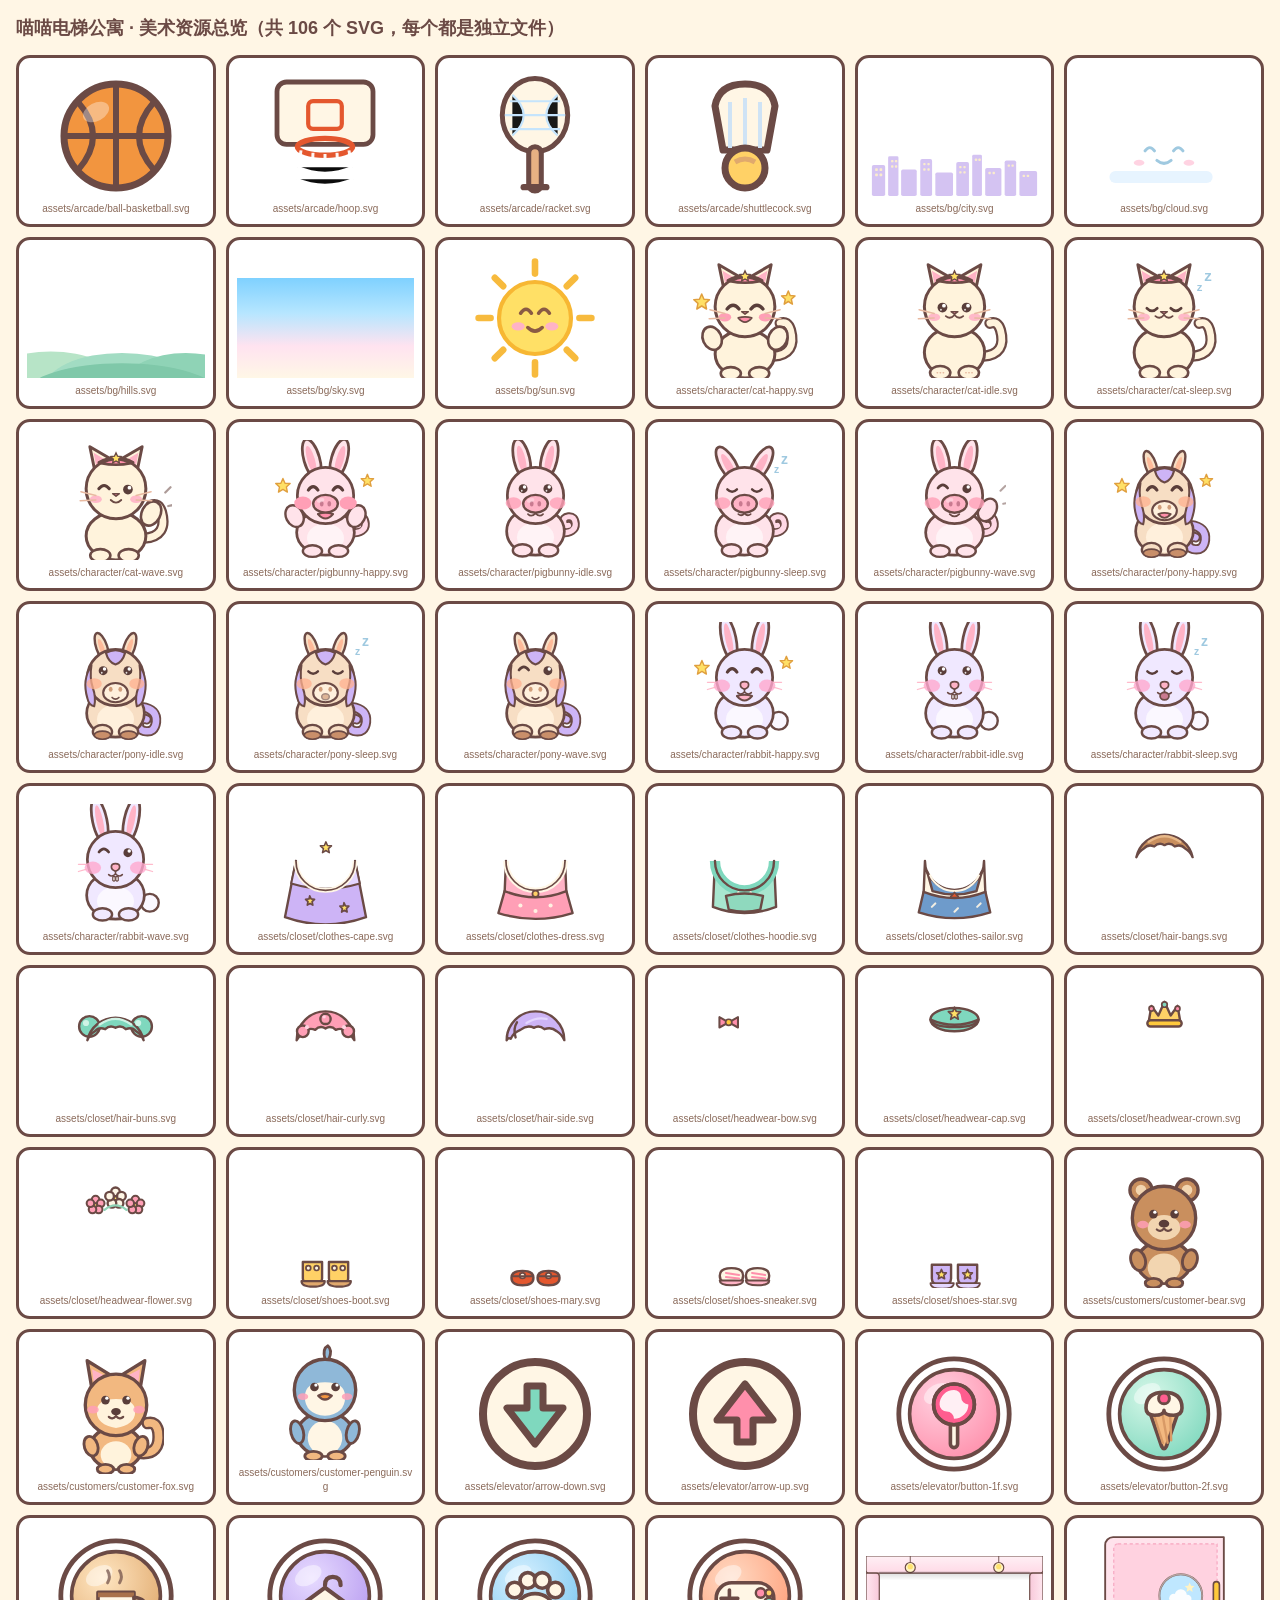
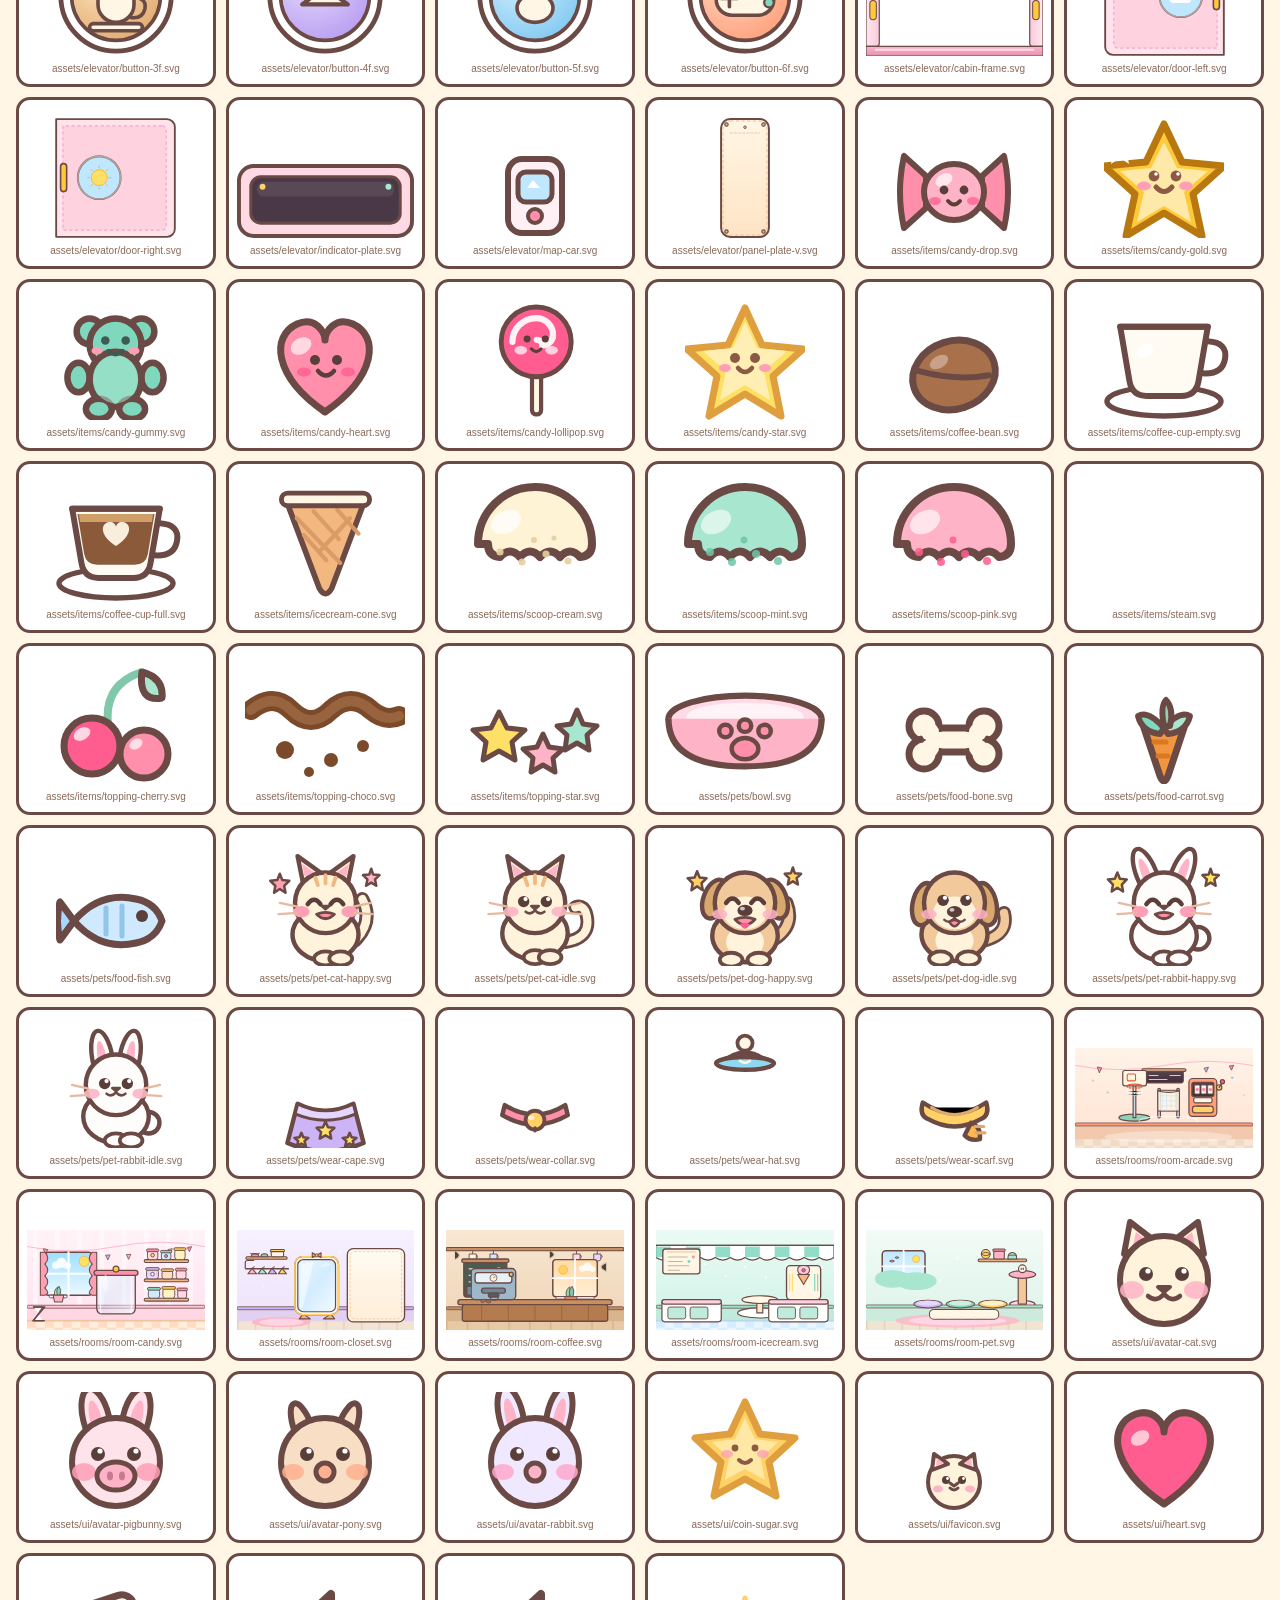
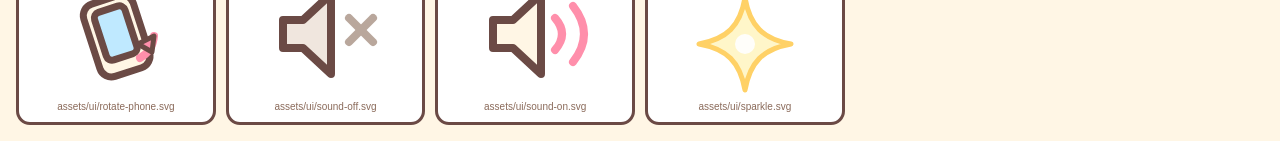
==== commit 1687b1b8: "新增两位主角：小兔子 / 小马（与猪猪兔共用骨架，换装与商店通用）" ====
--- a/tools/asset-preview.html
+++ b/tools/asset-preview.html
@@ -10,7 +10,7 @@
   img{max-width:100%;max-height:120px;object-fit:contain}
   figcaption{margin-top:6px;font-size:10px;color:#8A6A5A;word-break:break-all;text-align:center}
 </style>
-<h1>喵喵电梯公寓 · 美术资源总览（共 96 个 SVG，每个都是独立文件）</h1>
+<h1>喵喵电梯公寓 · 美术资源总览（共 106 个 SVG，每个都是独立文件）</h1>
 <figure><img src="../assets/arcade/ball-basketball.svg"><figcaption>assets/arcade/ball-basketball.svg</figcaption></figure>
 <figure><img src="../assets/arcade/hoop.svg"><figcaption>assets/arcade/hoop.svg</figcaption></figure>
 <figure><img src="../assets/arcade/racket.svg"><figcaption>assets/arcade/racket.svg</figcaption></figure>
@@ -28,6 +28,14 @@
 <figure><img src="../assets/character/pigbunny-idle.svg"><figcaption>assets/character/pigbunny-idle.svg</figcaption></figure>
 <figure><img src="../assets/character/pigbunny-sleep.svg"><figcaption>assets/character/pigbunny-sleep.svg</figcaption></figure>
 <figure><img src="../assets/character/pigbunny-wave.svg"><figcaption>assets/character/pigbunny-wave.svg</figcaption></figure>
+<figure><img src="../assets/character/pony-happy.svg"><figcaption>assets/character/pony-happy.svg</figcaption></figure>
+<figure><img src="../assets/character/pony-idle.svg"><figcaption>assets/character/pony-idle.svg</figcaption></figure>
+<figure><img src="../assets/character/pony-sleep.svg"><figcaption>assets/character/pony-sleep.svg</figcaption></figure>
+<figure><img src="../assets/character/pony-wave.svg"><figcaption>assets/character/pony-wave.svg</figcaption></figure>
+<figure><img src="../assets/character/rabbit-happy.svg"><figcaption>assets/character/rabbit-happy.svg</figcaption></figure>
+<figure><img src="../assets/character/rabbit-idle.svg"><figcaption>assets/character/rabbit-idle.svg</figcaption></figure>
+<figure><img src="../assets/character/rabbit-sleep.svg"><figcaption>assets/character/rabbit-sleep.svg</figcaption></figure>
+<figure><img src="../assets/character/rabbit-wave.svg"><figcaption>assets/character/rabbit-wave.svg</figcaption></figure>
 <figure><img src="../assets/closet/clothes-cape.svg"><figcaption>assets/closet/clothes-cape.svg</figcaption></figure>
 <figure><img src="../assets/closet/clothes-dress.svg"><figcaption>assets/closet/clothes-dress.svg</figcaption></figure>
 <figure><img src="../assets/closet/clothes-hoodie.svg"><figcaption>assets/closet/clothes-hoodie.svg</figcaption></figure>
@@ -100,6 +108,8 @@
 <figure><img src="../assets/rooms/room-pet.svg"><figcaption>assets/rooms/room-pet.svg</figcaption></figure>
 <figure><img src="../assets/ui/avatar-cat.svg"><figcaption>assets/ui/avatar-cat.svg</figcaption></figure>
 <figure><img src="../assets/ui/avatar-pigbunny.svg"><figcaption>assets/ui/avatar-pigbunny.svg</figcaption></figure>
+<figure><img src="../assets/ui/avatar-pony.svg"><figcaption>assets/ui/avatar-pony.svg</figcaption></figure>
+<figure><img src="../assets/ui/avatar-rabbit.svg"><figcaption>assets/ui/avatar-rabbit.svg</figcaption></figure>
 <figure><img src="../assets/ui/coin-sugar.svg"><figcaption>assets/ui/coin-sugar.svg</figcaption></figure>
 <figure><img src="../assets/ui/favicon.svg"><figcaption>assets/ui/favicon.svg</figcaption></figure>
 <figure><img src="../assets/ui/heart.svg"><figcaption>assets/ui/heart.svg</figcaption></figure>
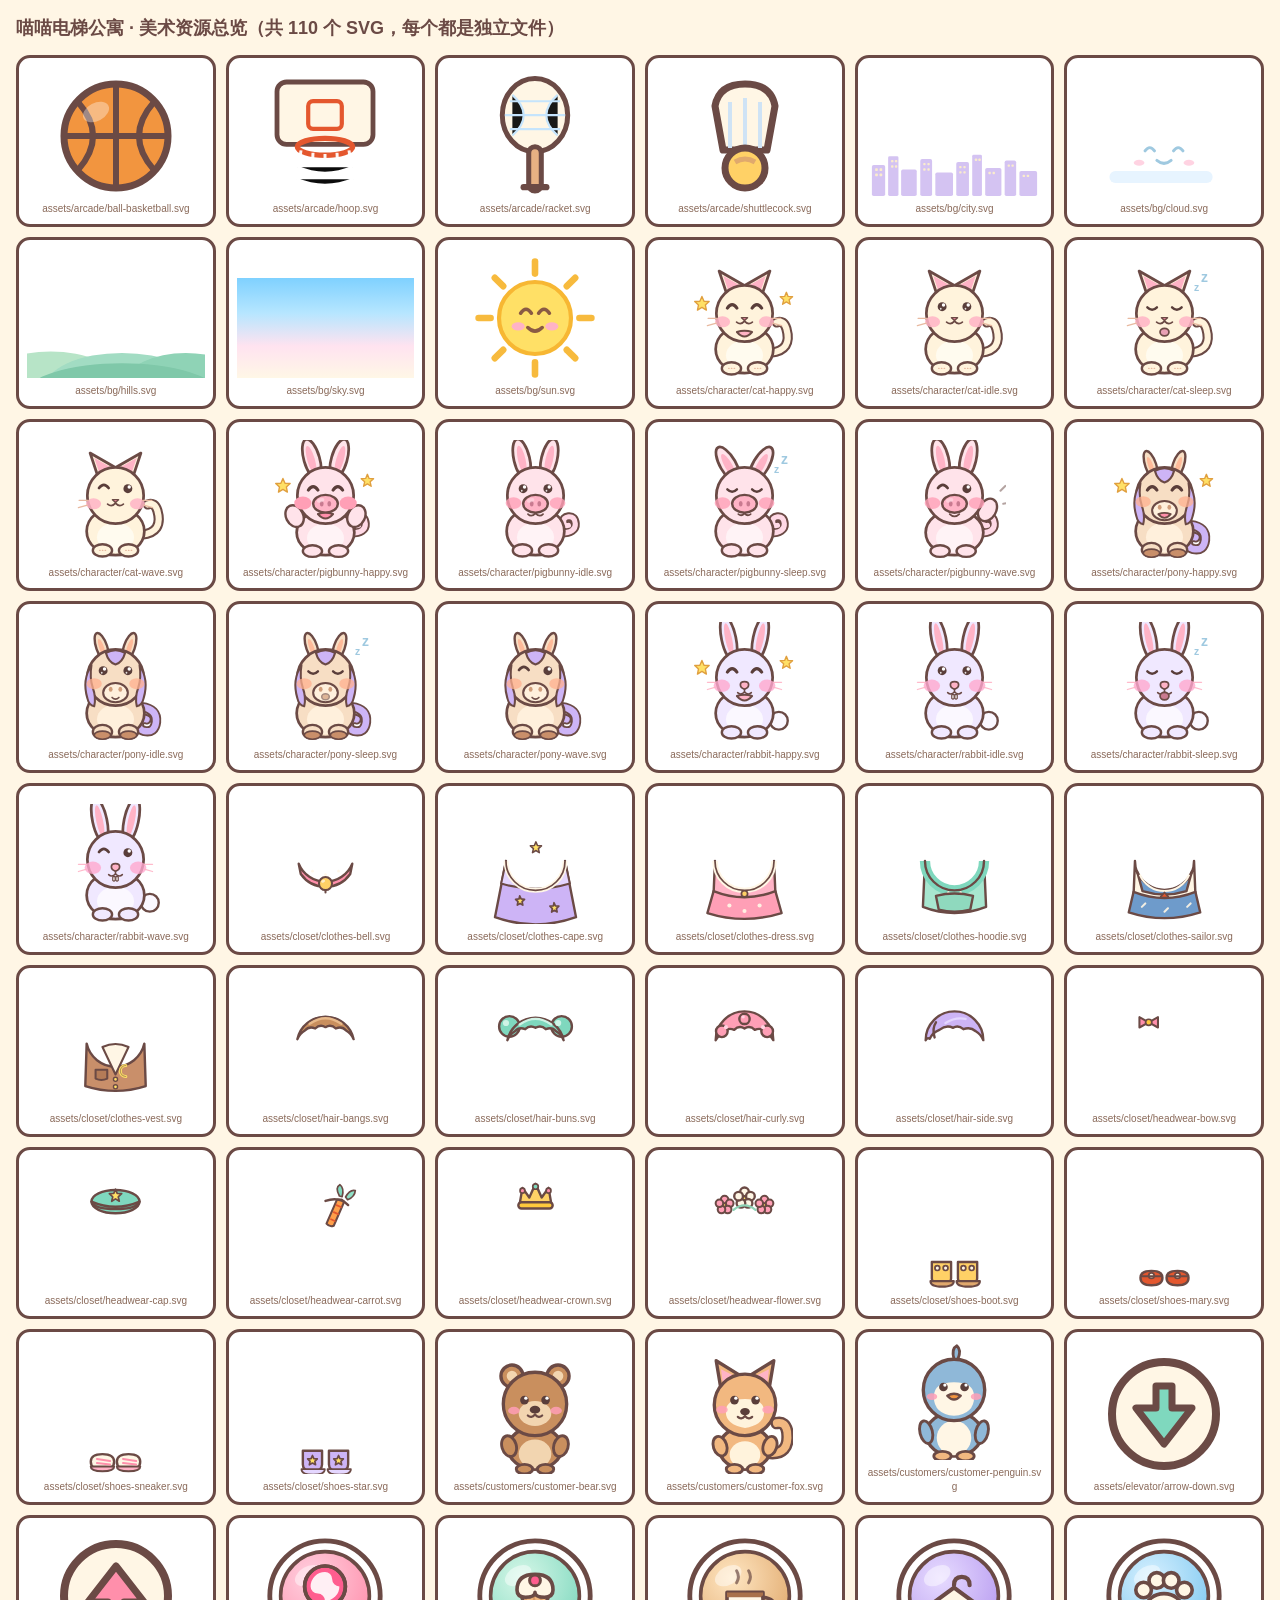
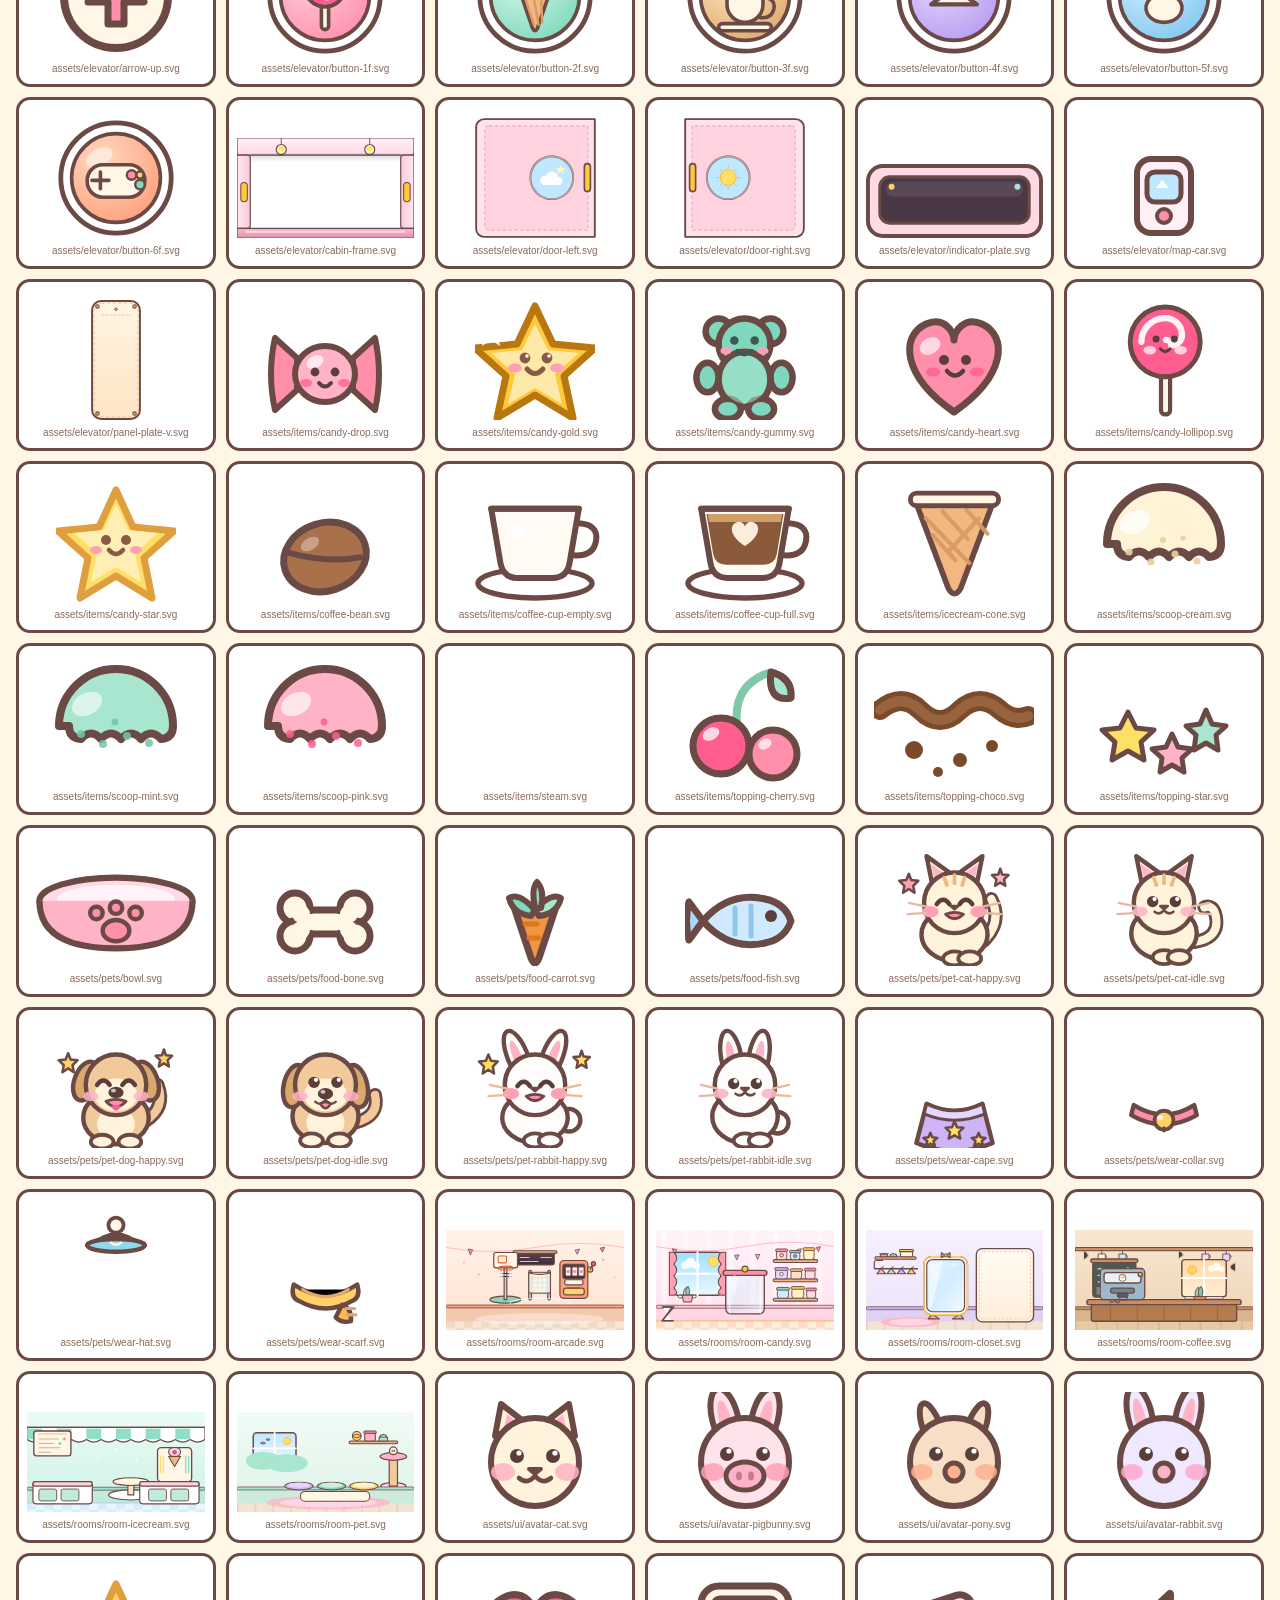
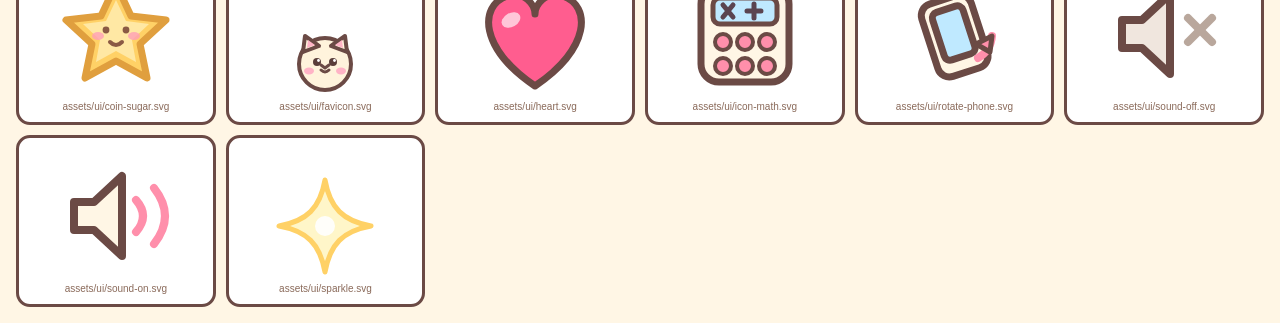
==== commit a258d091: "4F 换装加分页（每页 4 件，不再被柱子挡）；新增三件主角专属服装；HUD 加计算练习开关（每3分钟一道二年级数学题，10秒换题、答对才能继续）" ====
--- a/tools/asset-preview.html
+++ b/tools/asset-preview.html
@@ -10,7 +10,7 @@
   img{max-width:100%;max-height:120px;object-fit:contain}
   figcaption{margin-top:6px;font-size:10px;color:#8A6A5A;word-break:break-all;text-align:center}
 </style>
-<h1>喵喵电梯公寓 · 美术资源总览（共 106 个 SVG，每个都是独立文件）</h1>
+<h1>喵喵电梯公寓 · 美术资源总览（共 110 个 SVG，每个都是独立文件）</h1>
 <figure><img src="../assets/arcade/ball-basketball.svg"><figcaption>assets/arcade/ball-basketball.svg</figcaption></figure>
 <figure><img src="../assets/arcade/hoop.svg"><figcaption>assets/arcade/hoop.svg</figcaption></figure>
 <figure><img src="../assets/arcade/racket.svg"><figcaption>assets/arcade/racket.svg</figcaption></figure>
@@ -36,16 +36,19 @@
 <figure><img src="../assets/character/rabbit-idle.svg"><figcaption>assets/character/rabbit-idle.svg</figcaption></figure>
 <figure><img src="../assets/character/rabbit-sleep.svg"><figcaption>assets/character/rabbit-sleep.svg</figcaption></figure>
 <figure><img src="../assets/character/rabbit-wave.svg"><figcaption>assets/character/rabbit-wave.svg</figcaption></figure>
+<figure><img src="../assets/closet/clothes-bell.svg"><figcaption>assets/closet/clothes-bell.svg</figcaption></figure>
 <figure><img src="../assets/closet/clothes-cape.svg"><figcaption>assets/closet/clothes-cape.svg</figcaption></figure>
 <figure><img src="../assets/closet/clothes-dress.svg"><figcaption>assets/closet/clothes-dress.svg</figcaption></figure>
 <figure><img src="../assets/closet/clothes-hoodie.svg"><figcaption>assets/closet/clothes-hoodie.svg</figcaption></figure>
 <figure><img src="../assets/closet/clothes-sailor.svg"><figcaption>assets/closet/clothes-sailor.svg</figcaption></figure>
+<figure><img src="../assets/closet/clothes-vest.svg"><figcaption>assets/closet/clothes-vest.svg</figcaption></figure>
 <figure><img src="../assets/closet/hair-bangs.svg"><figcaption>assets/closet/hair-bangs.svg</figcaption></figure>
 <figure><img src="../assets/closet/hair-buns.svg"><figcaption>assets/closet/hair-buns.svg</figcaption></figure>
 <figure><img src="../assets/closet/hair-curly.svg"><figcaption>assets/closet/hair-curly.svg</figcaption></figure>
 <figure><img src="../assets/closet/hair-side.svg"><figcaption>assets/closet/hair-side.svg</figcaption></figure>
 <figure><img src="../assets/closet/headwear-bow.svg"><figcaption>assets/closet/headwear-bow.svg</figcaption></figure>
 <figure><img src="../assets/closet/headwear-cap.svg"><figcaption>assets/closet/headwear-cap.svg</figcaption></figure>
+<figure><img src="../assets/closet/headwear-carrot.svg"><figcaption>assets/closet/headwear-carrot.svg</figcaption></figure>
 <figure><img src="../assets/closet/headwear-crown.svg"><figcaption>assets/closet/headwear-crown.svg</figcaption></figure>
 <figure><img src="../assets/closet/headwear-flower.svg"><figcaption>assets/closet/headwear-flower.svg</figcaption></figure>
 <figure><img src="../assets/closet/shoes-boot.svg"><figcaption>assets/closet/shoes-boot.svg</figcaption></figure>
@@ -113,6 +116,7 @@
 <figure><img src="../assets/ui/coin-sugar.svg"><figcaption>assets/ui/coin-sugar.svg</figcaption></figure>
 <figure><img src="../assets/ui/favicon.svg"><figcaption>assets/ui/favicon.svg</figcaption></figure>
 <figure><img src="../assets/ui/heart.svg"><figcaption>assets/ui/heart.svg</figcaption></figure>
+<figure><img src="../assets/ui/icon-math.svg"><figcaption>assets/ui/icon-math.svg</figcaption></figure>
 <figure><img src="../assets/ui/rotate-phone.svg"><figcaption>assets/ui/rotate-phone.svg</figcaption></figure>
 <figure><img src="../assets/ui/sound-off.svg"><figcaption>assets/ui/sound-off.svg</figcaption></figure>
 <figure><img src="../assets/ui/sound-on.svg"><figcaption>assets/ui/sound-on.svg</figcaption></figure>
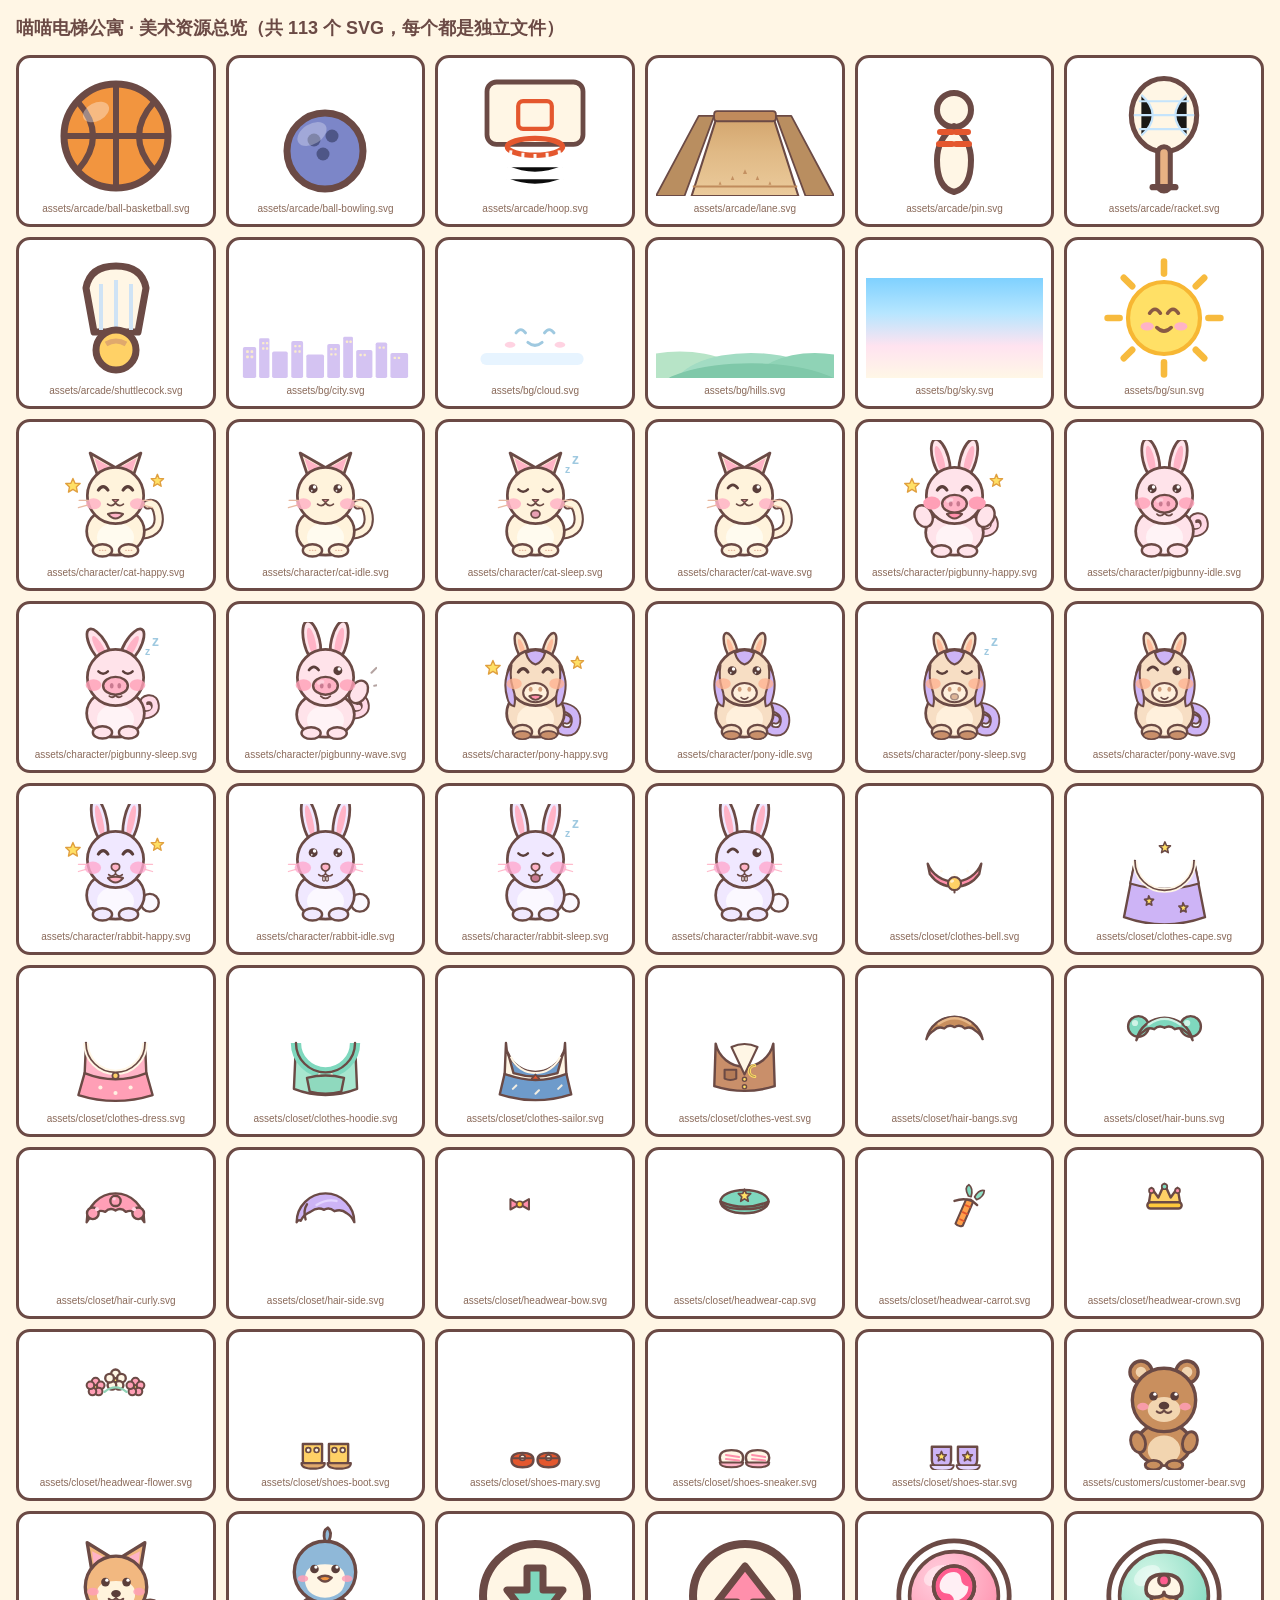
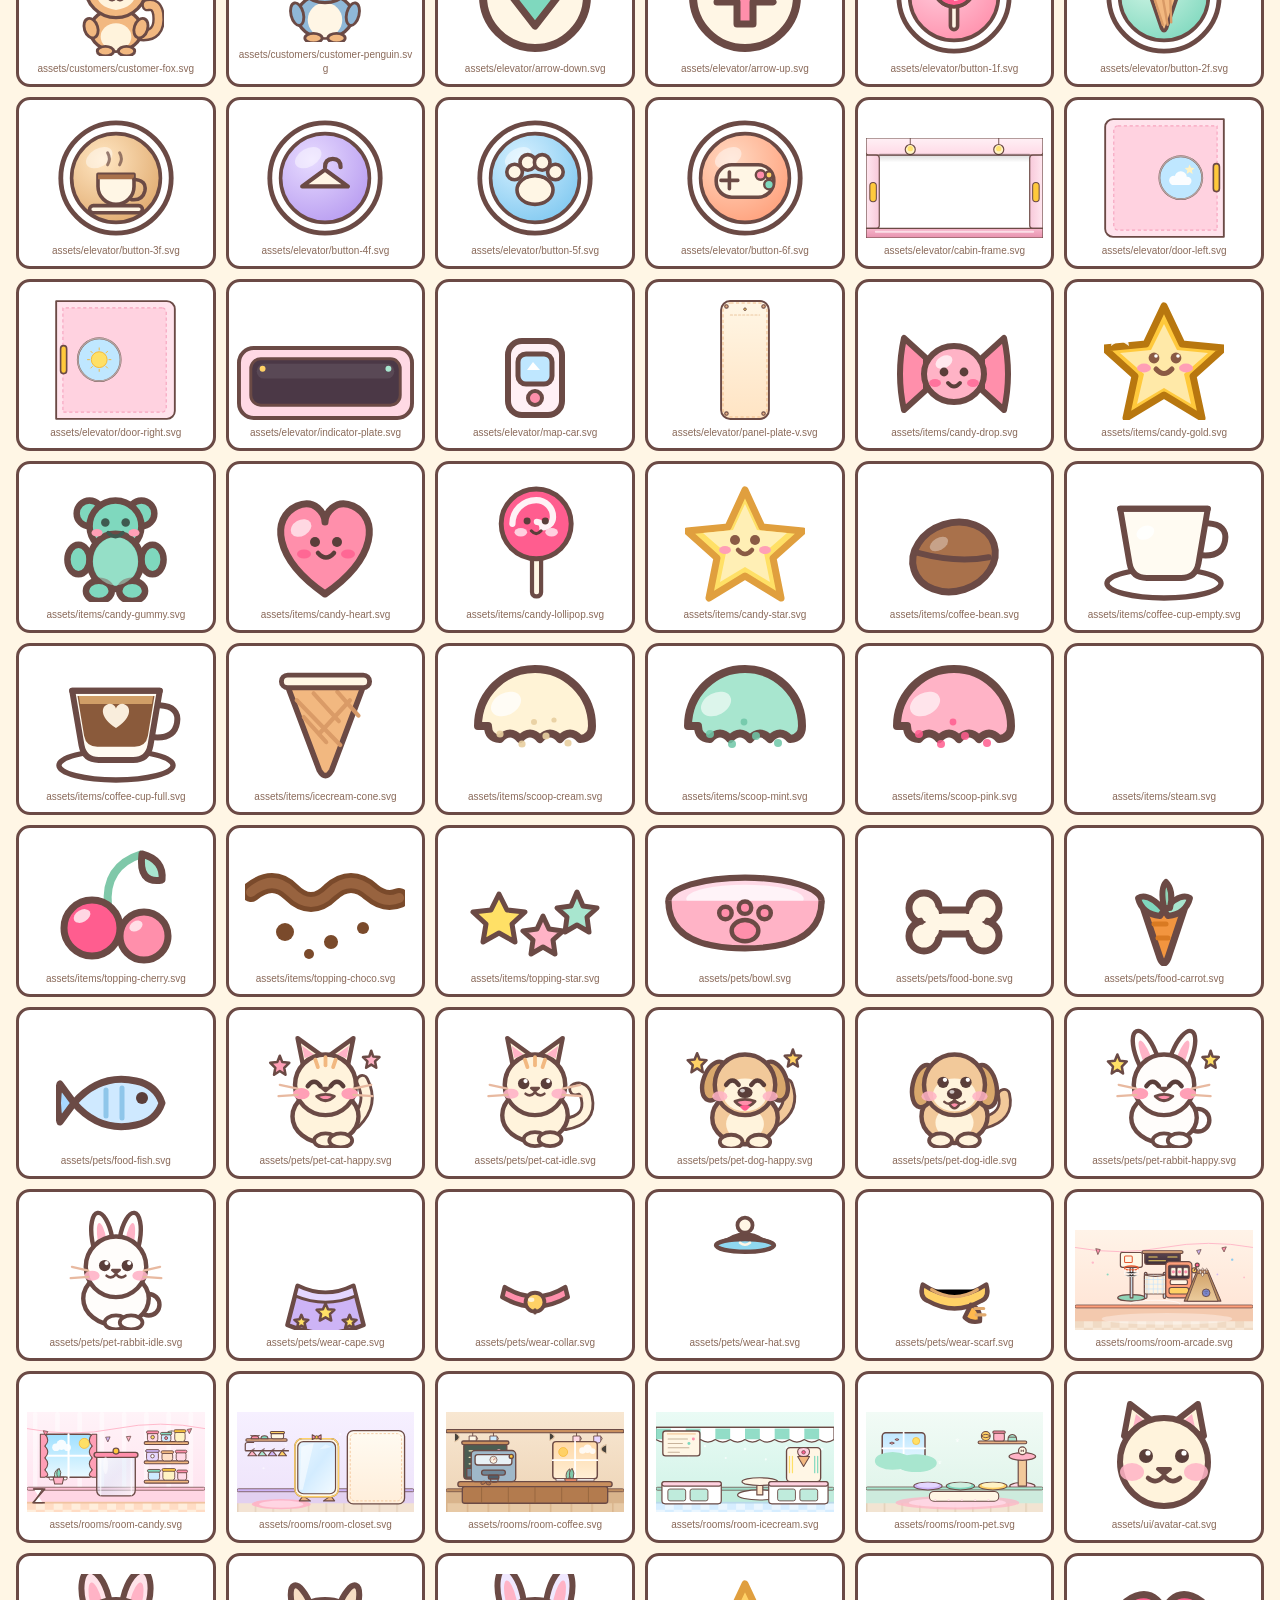
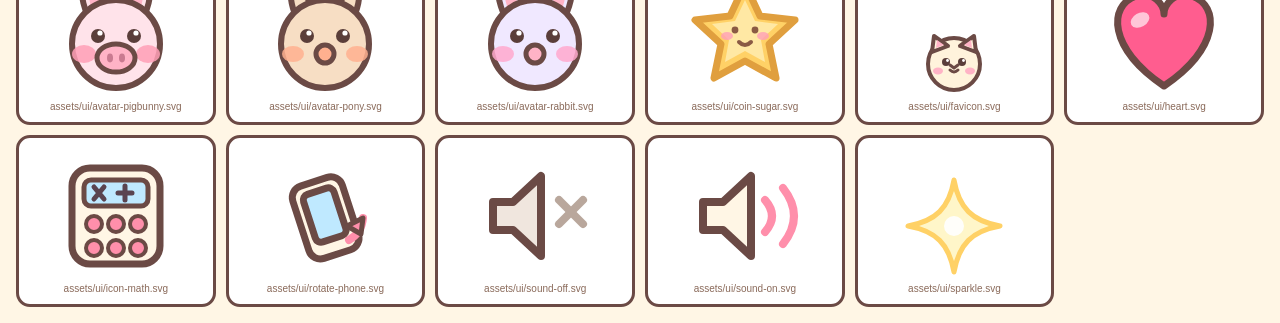
==== commit 11985cb7: "6F 新增第四个游戏：保龄球（10 球瓶 / 瞄准线 / 全中补中奖励 / 参与自适应难度）" ====
--- a/tools/asset-preview.html
+++ b/tools/asset-preview.html
@@ -10,9 +10,12 @@
   img{max-width:100%;max-height:120px;object-fit:contain}
   figcaption{margin-top:6px;font-size:10px;color:#8A6A5A;word-break:break-all;text-align:center}
 </style>
-<h1>喵喵电梯公寓 · 美术资源总览（共 110 个 SVG，每个都是独立文件）</h1>
+<h1>喵喵电梯公寓 · 美术资源总览（共 113 个 SVG，每个都是独立文件）</h1>
 <figure><img src="../assets/arcade/ball-basketball.svg"><figcaption>assets/arcade/ball-basketball.svg</figcaption></figure>
+<figure><img src="../assets/arcade/ball-bowling.svg"><figcaption>assets/arcade/ball-bowling.svg</figcaption></figure>
 <figure><img src="../assets/arcade/hoop.svg"><figcaption>assets/arcade/hoop.svg</figcaption></figure>
+<figure><img src="../assets/arcade/lane.svg"><figcaption>assets/arcade/lane.svg</figcaption></figure>
+<figure><img src="../assets/arcade/pin.svg"><figcaption>assets/arcade/pin.svg</figcaption></figure>
 <figure><img src="../assets/arcade/racket.svg"><figcaption>assets/arcade/racket.svg</figcaption></figure>
 <figure><img src="../assets/arcade/shuttlecock.svg"><figcaption>assets/arcade/shuttlecock.svg</figcaption></figure>
 <figure><img src="../assets/bg/city.svg"><figcaption>assets/bg/city.svg</figcaption></figure>
